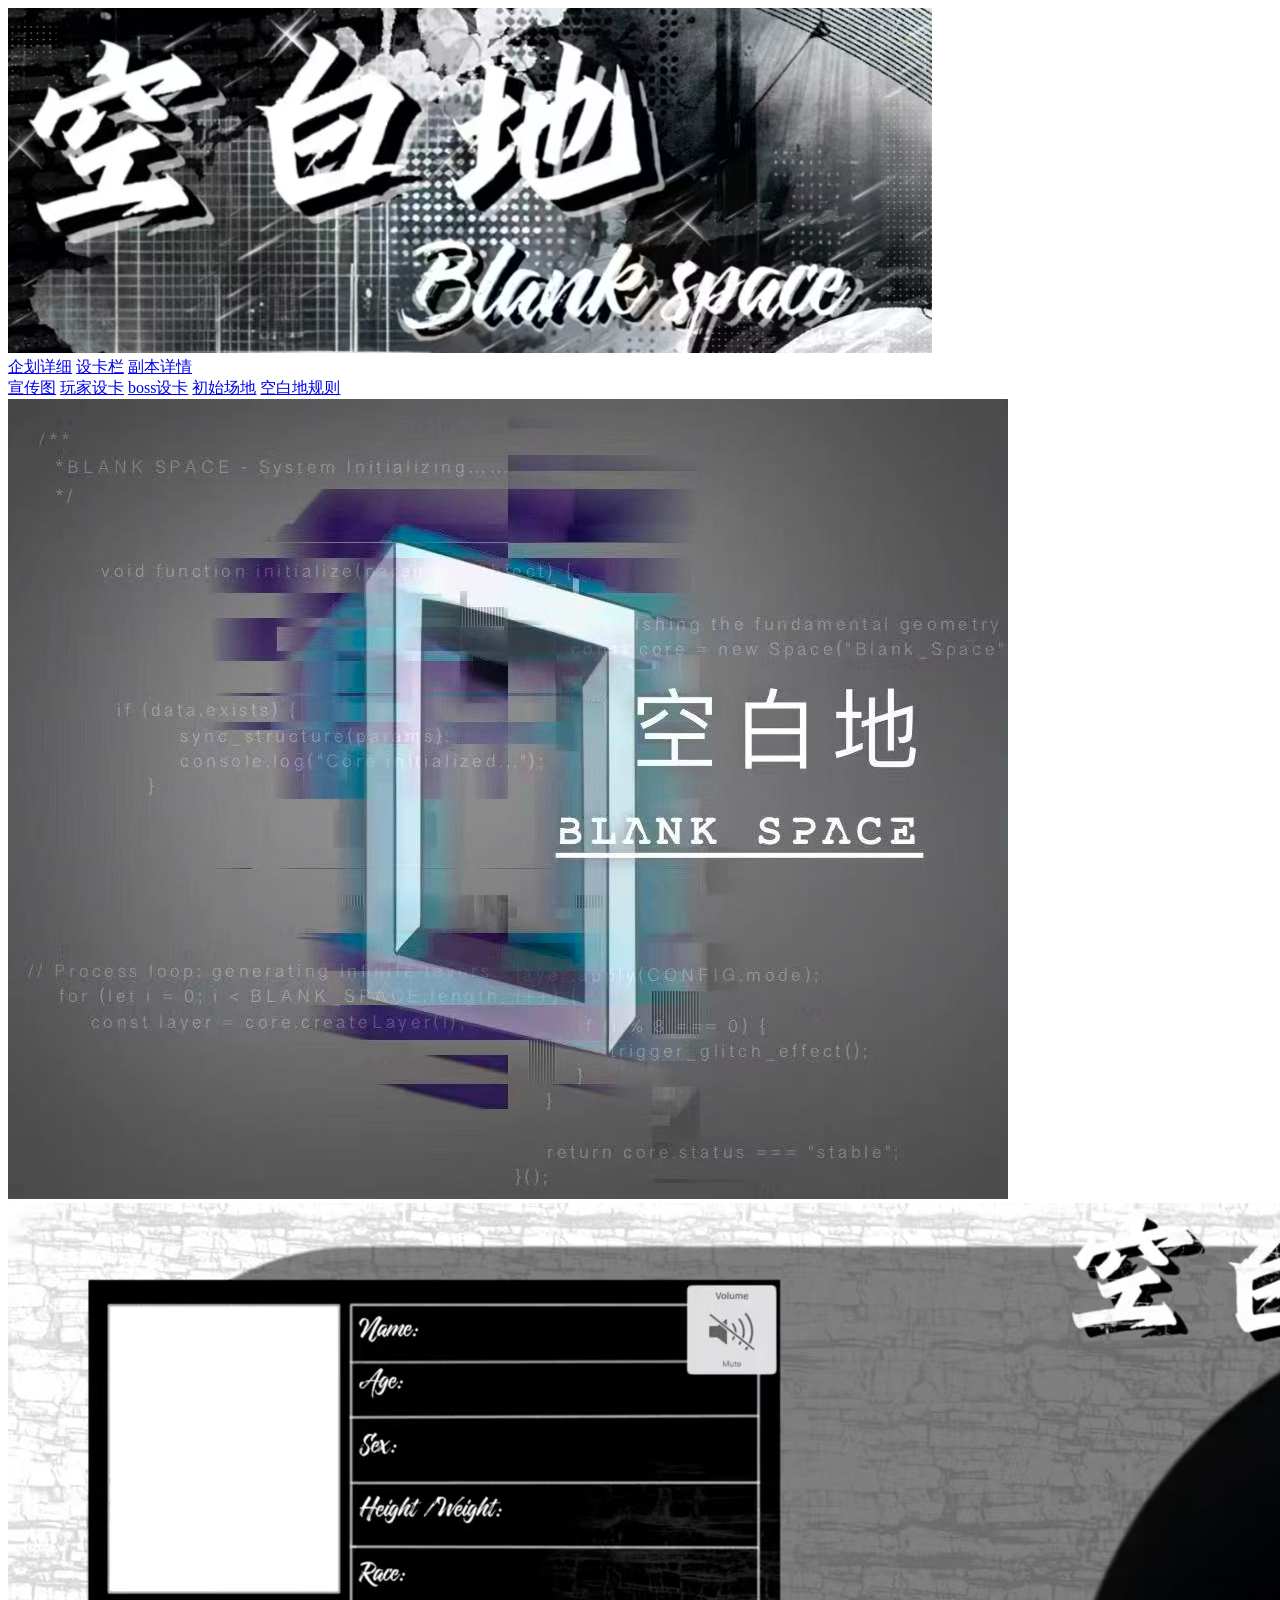
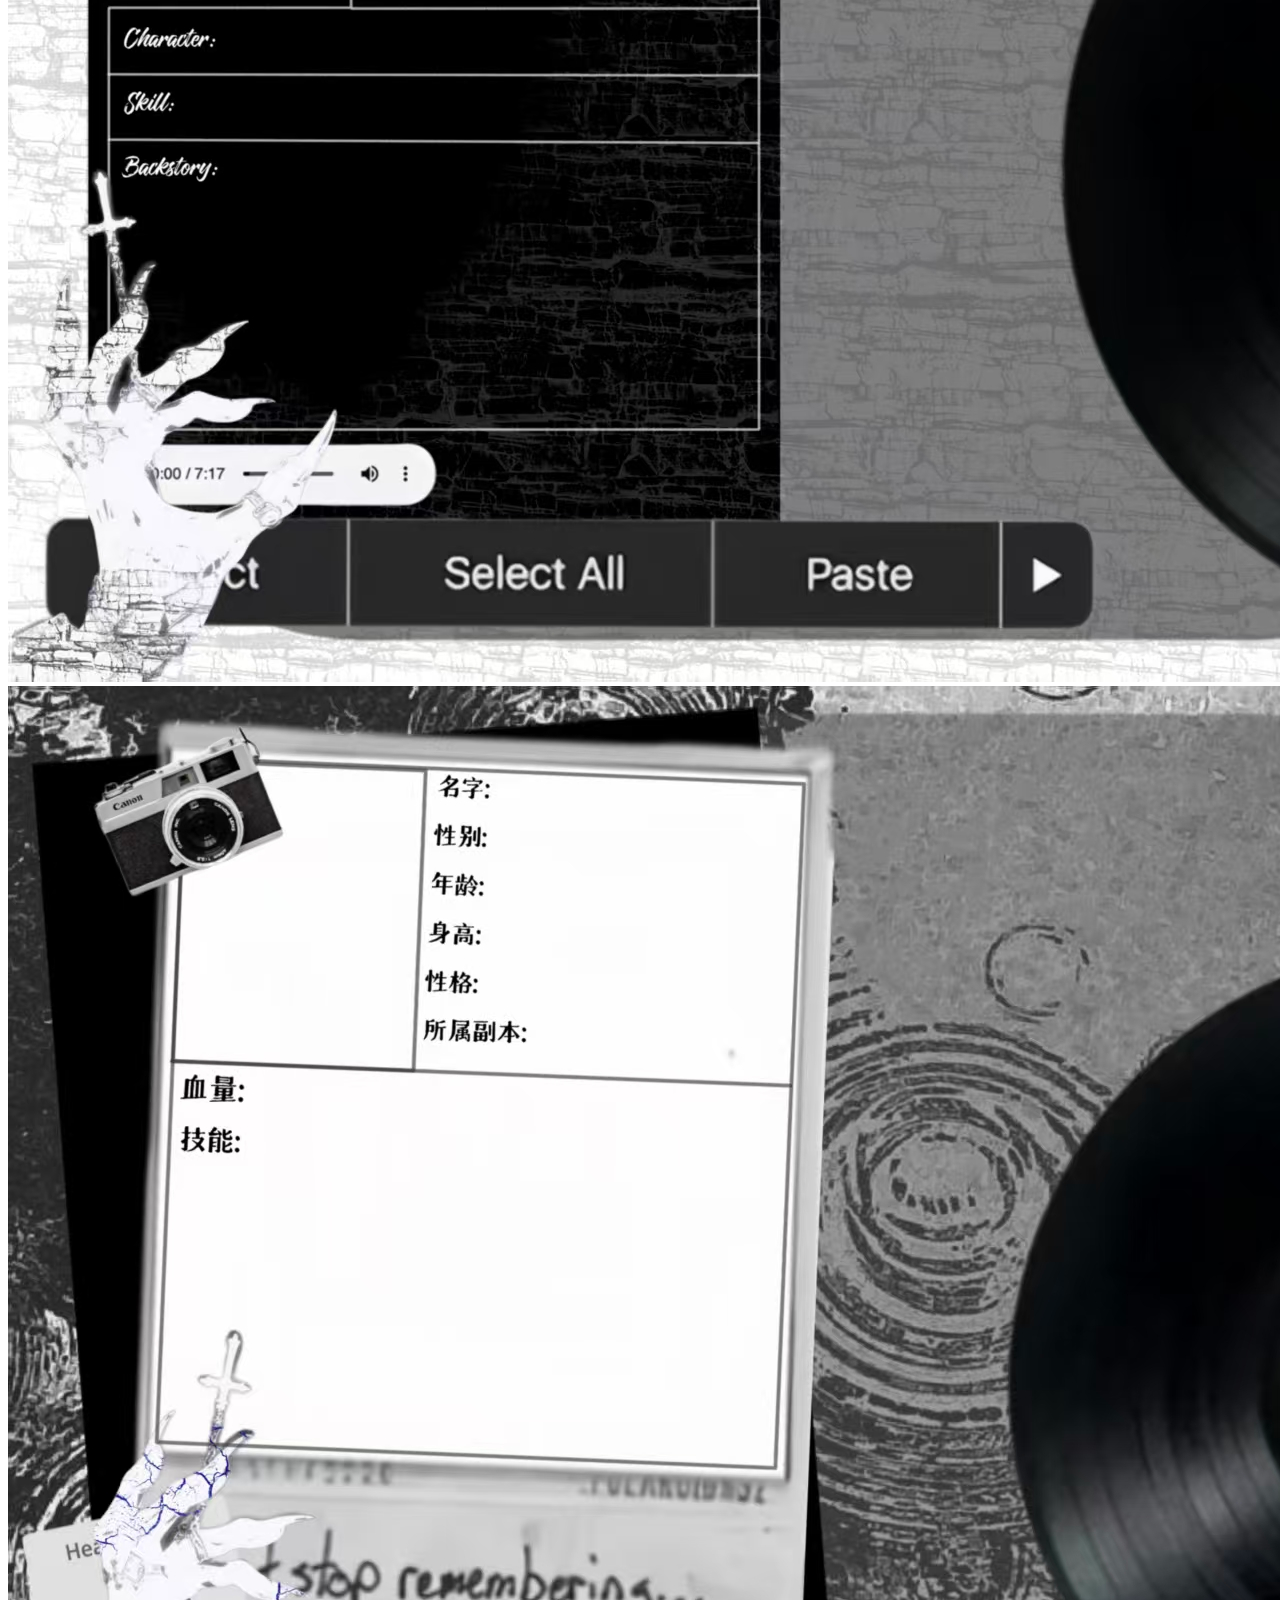
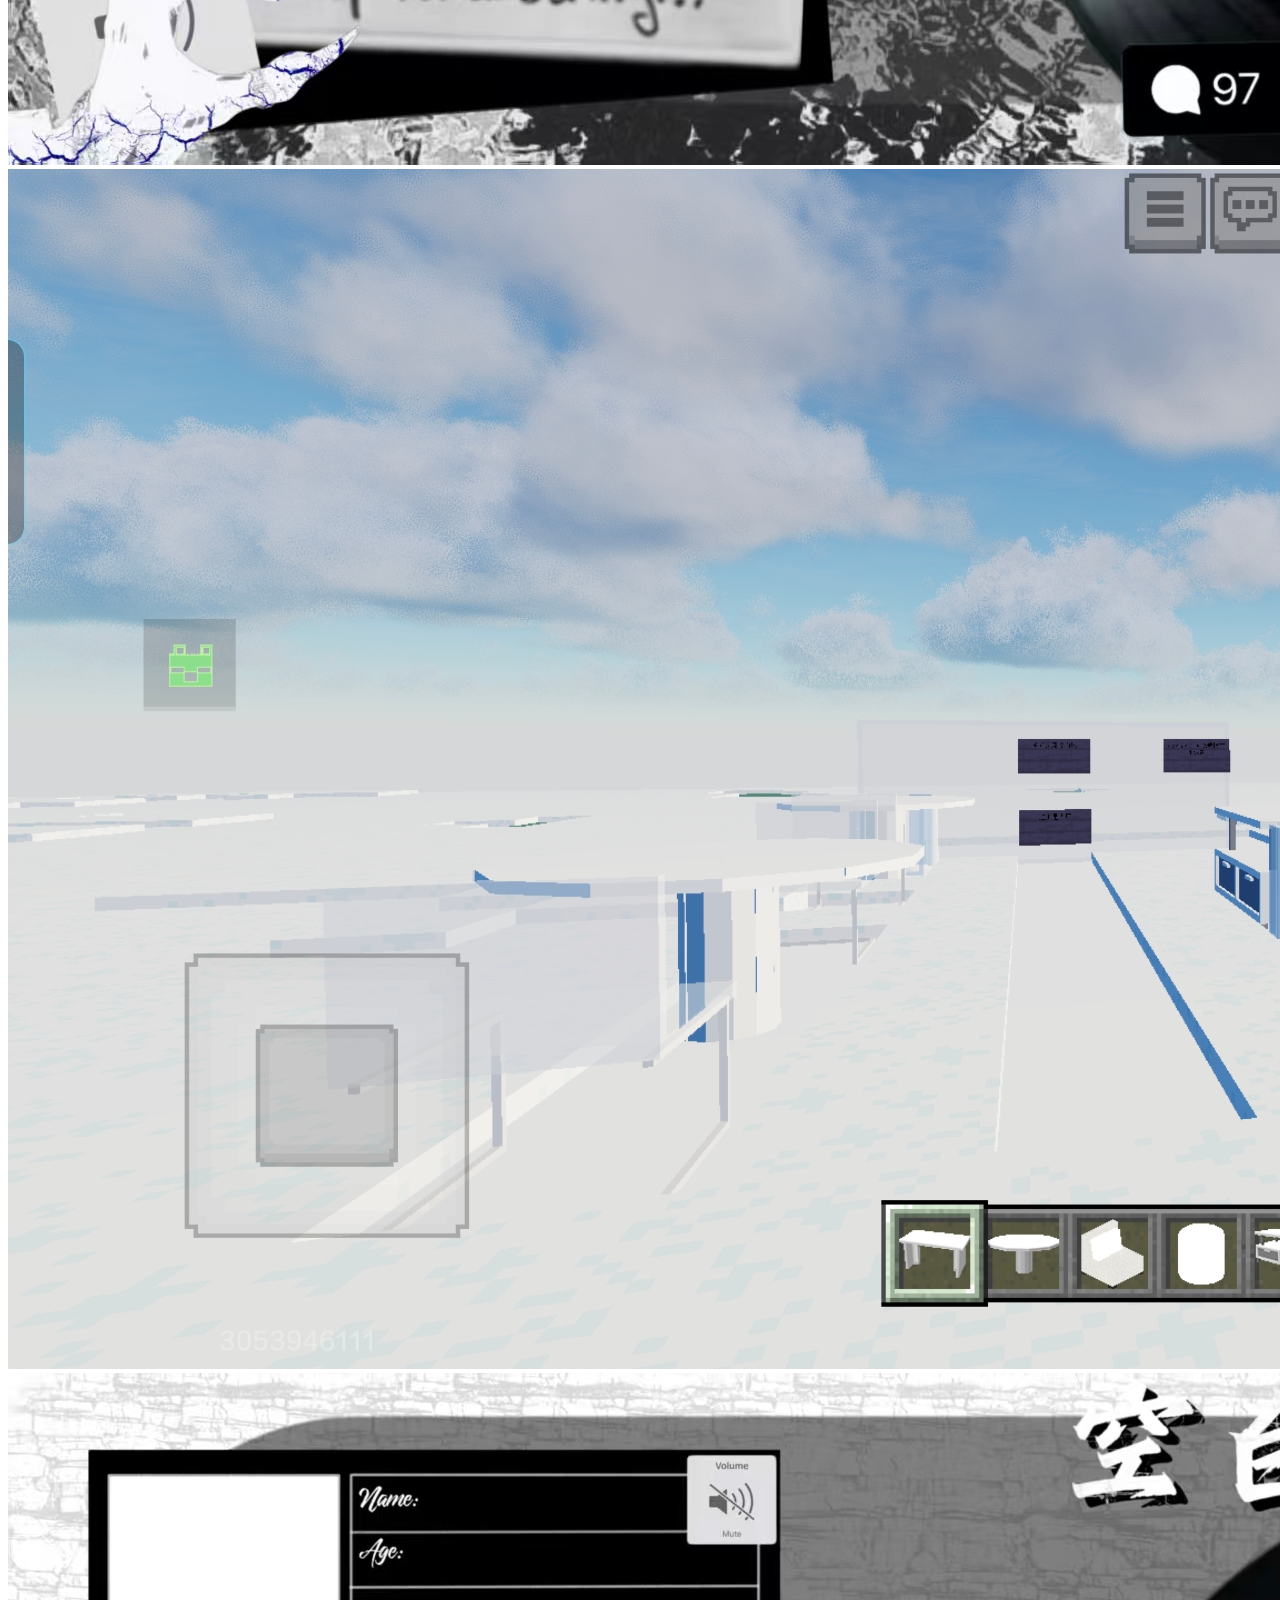
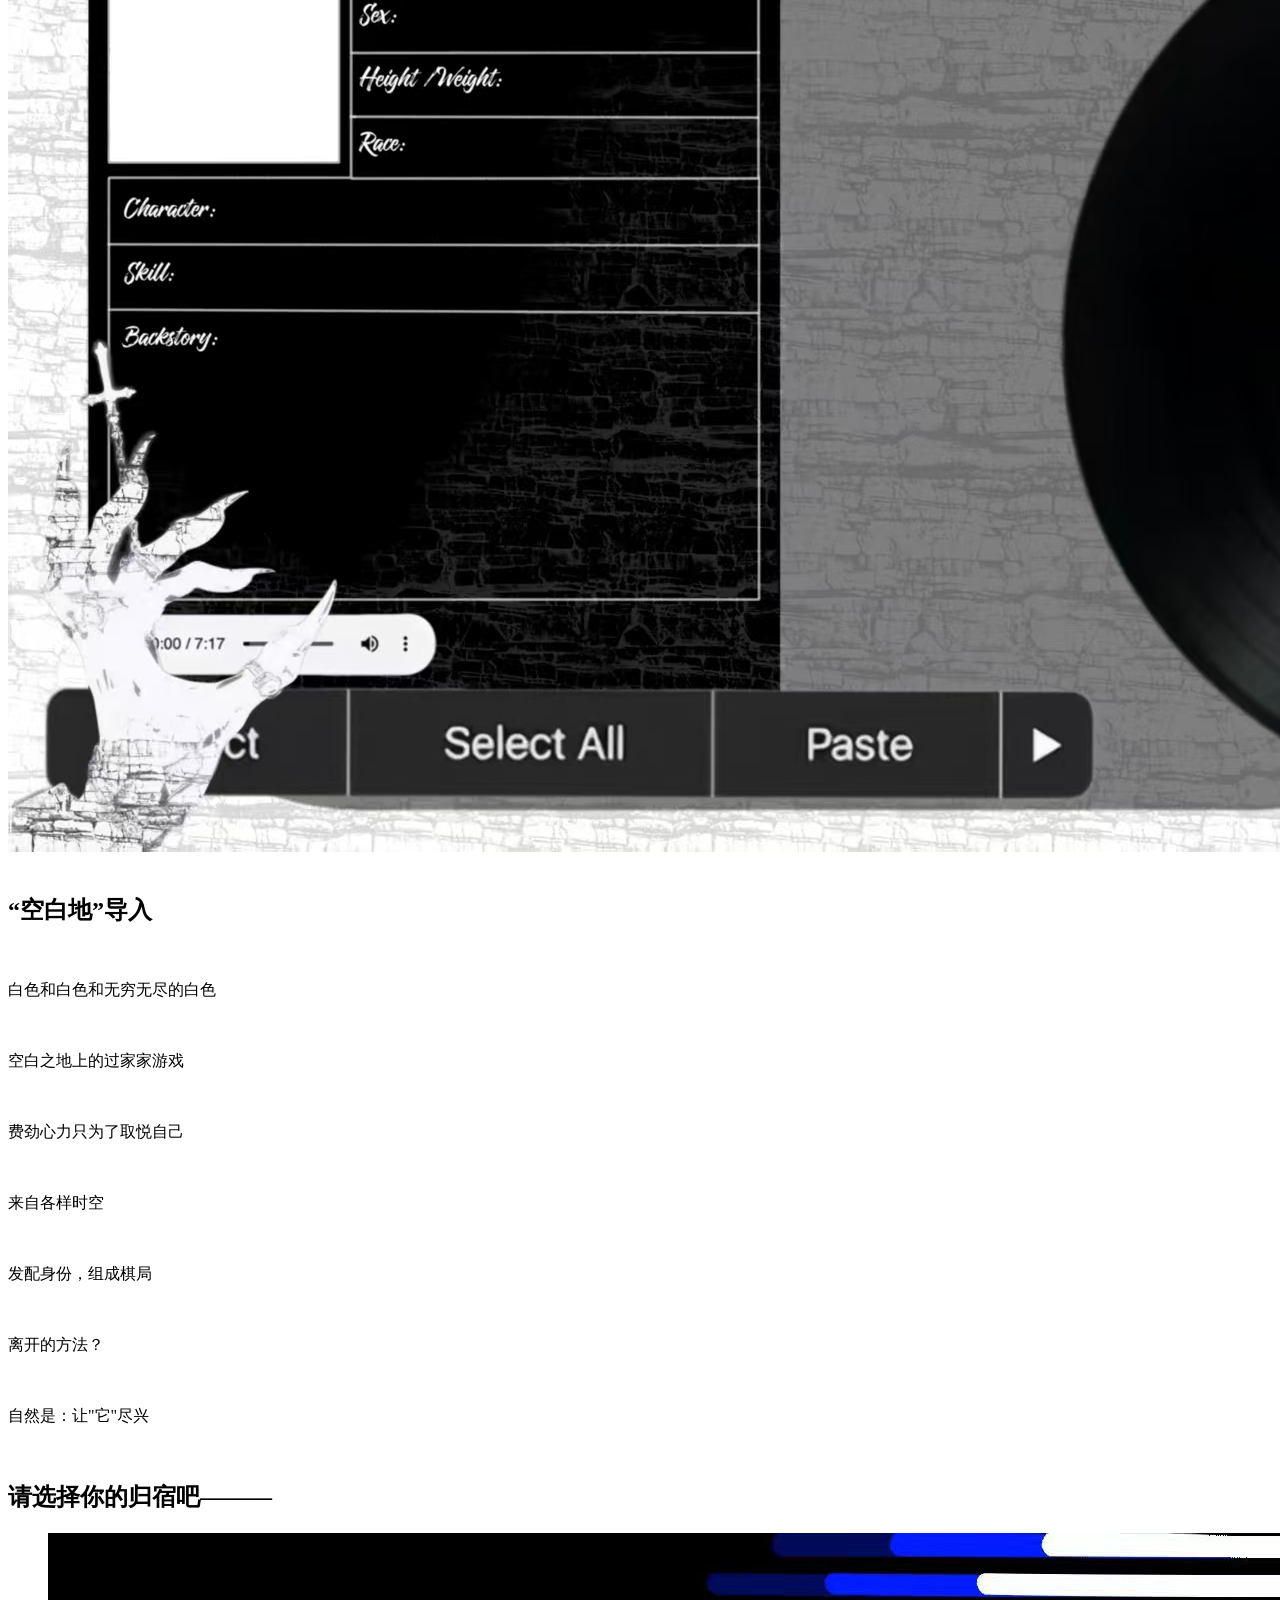
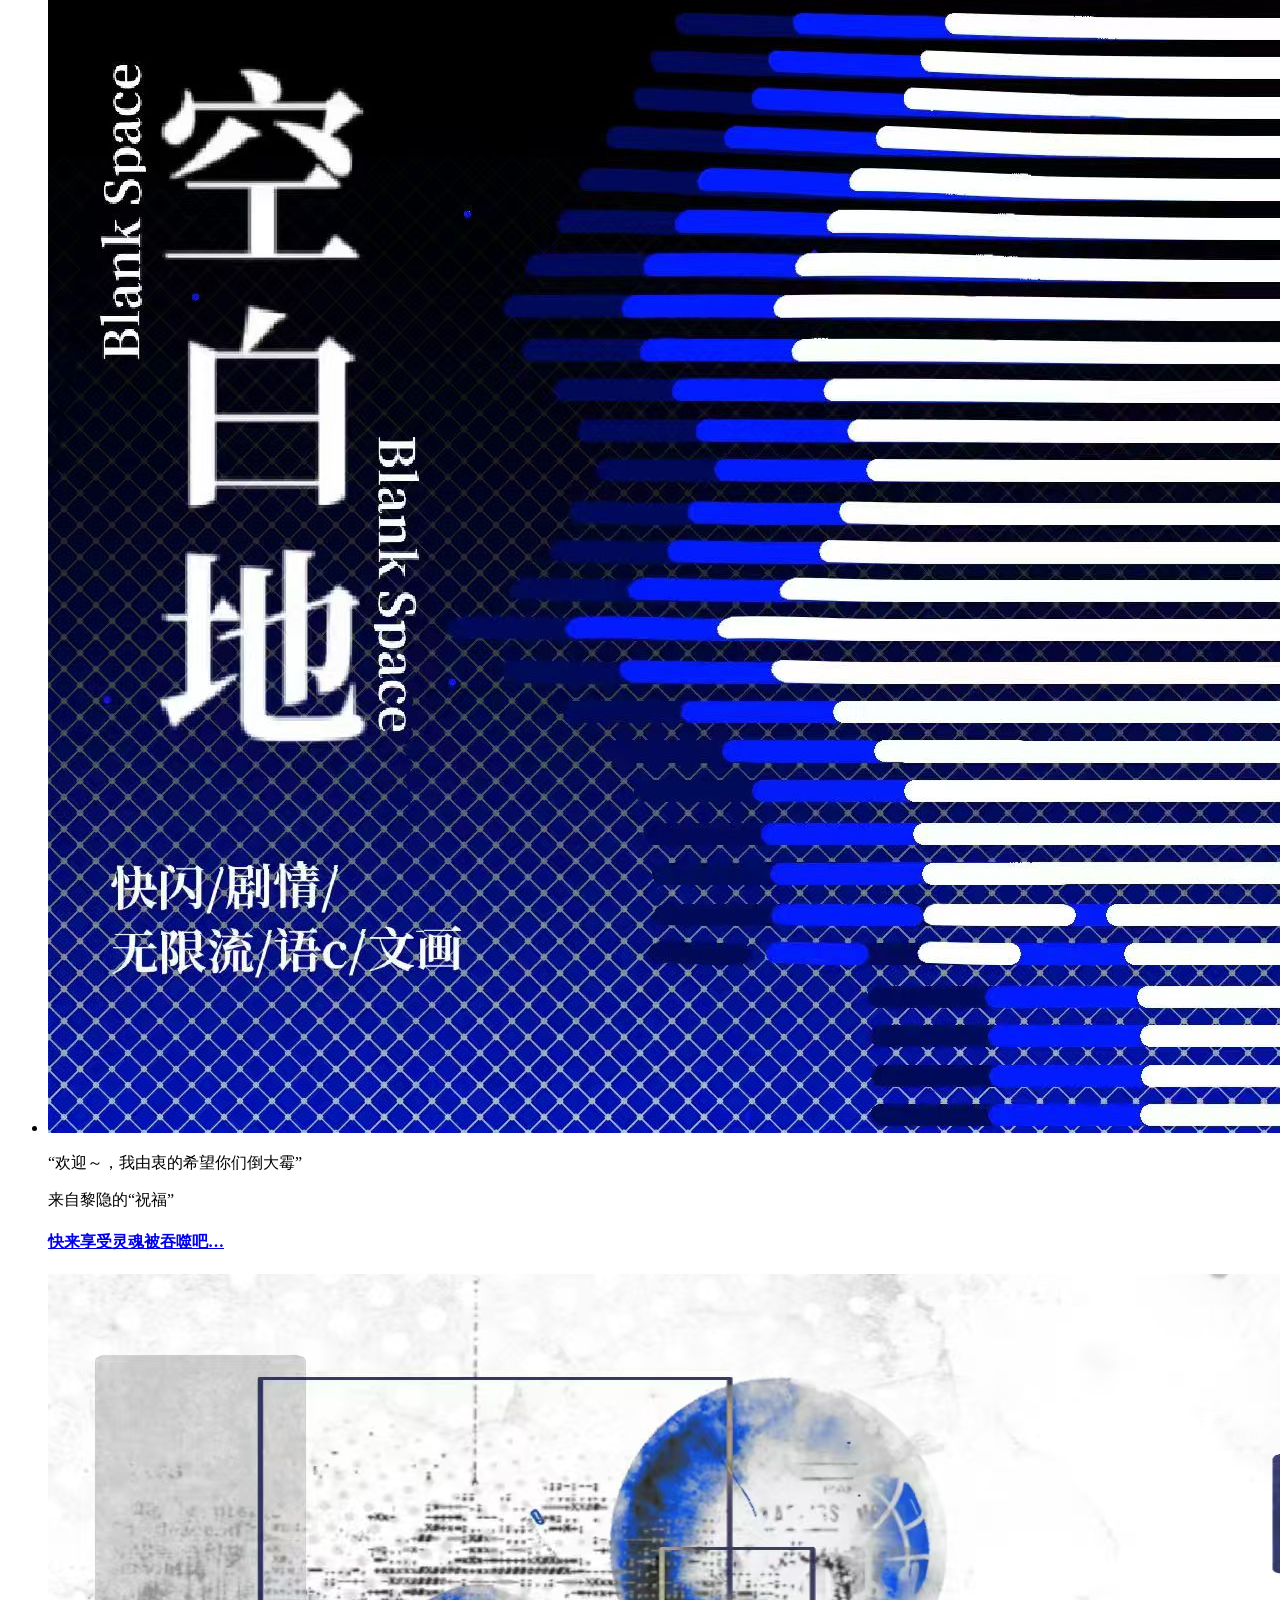
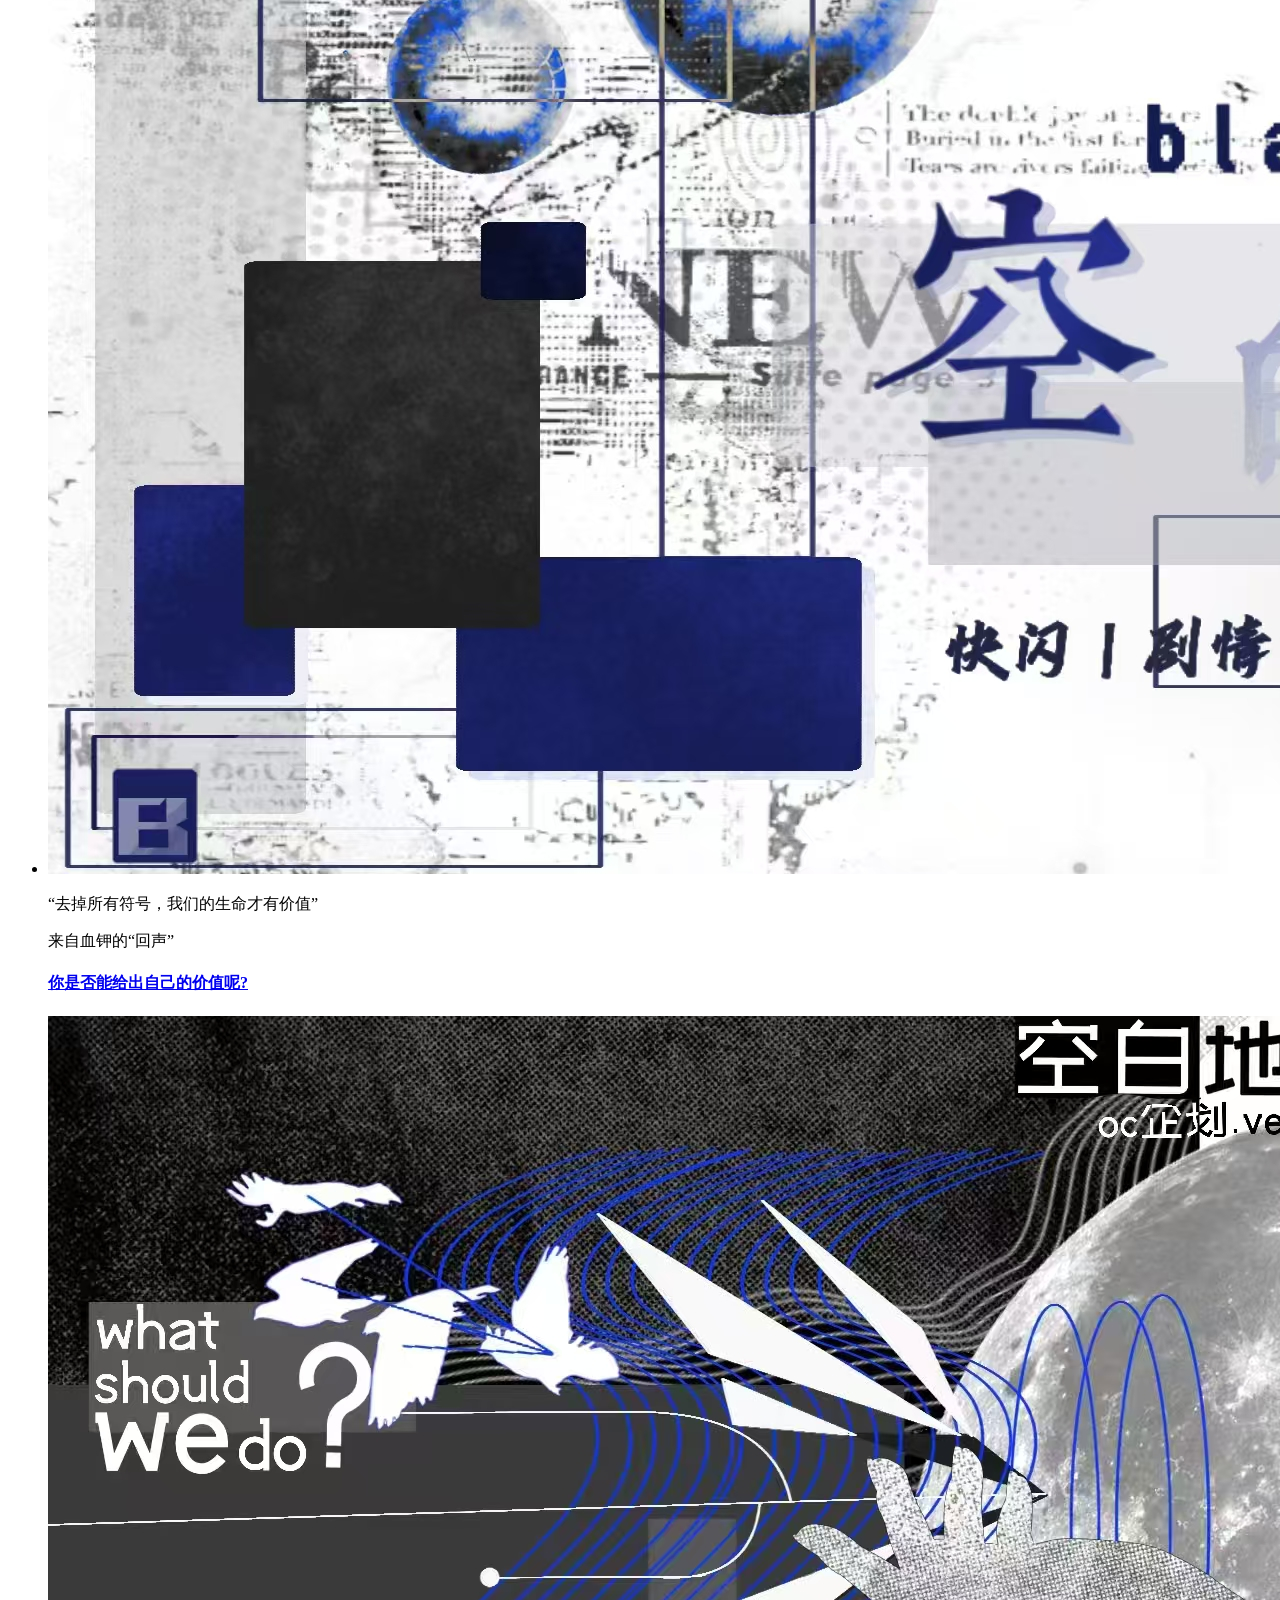
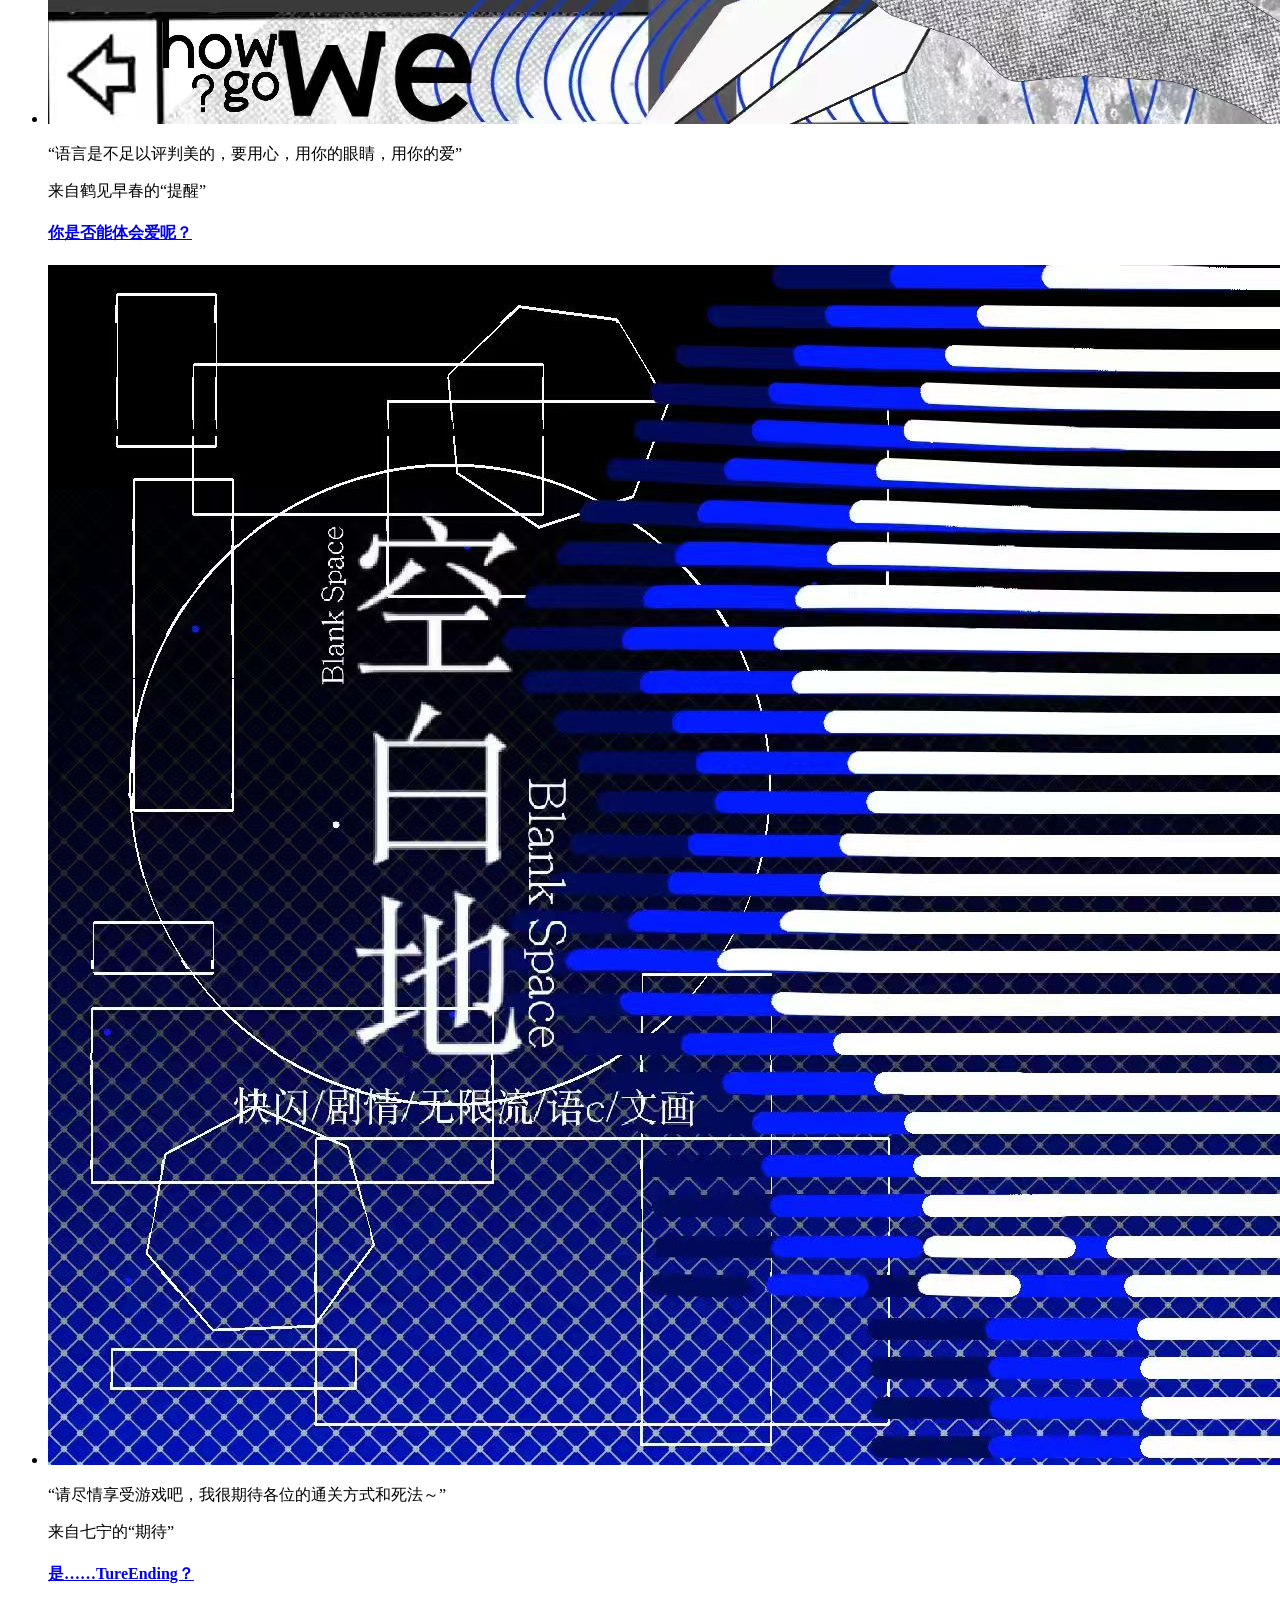
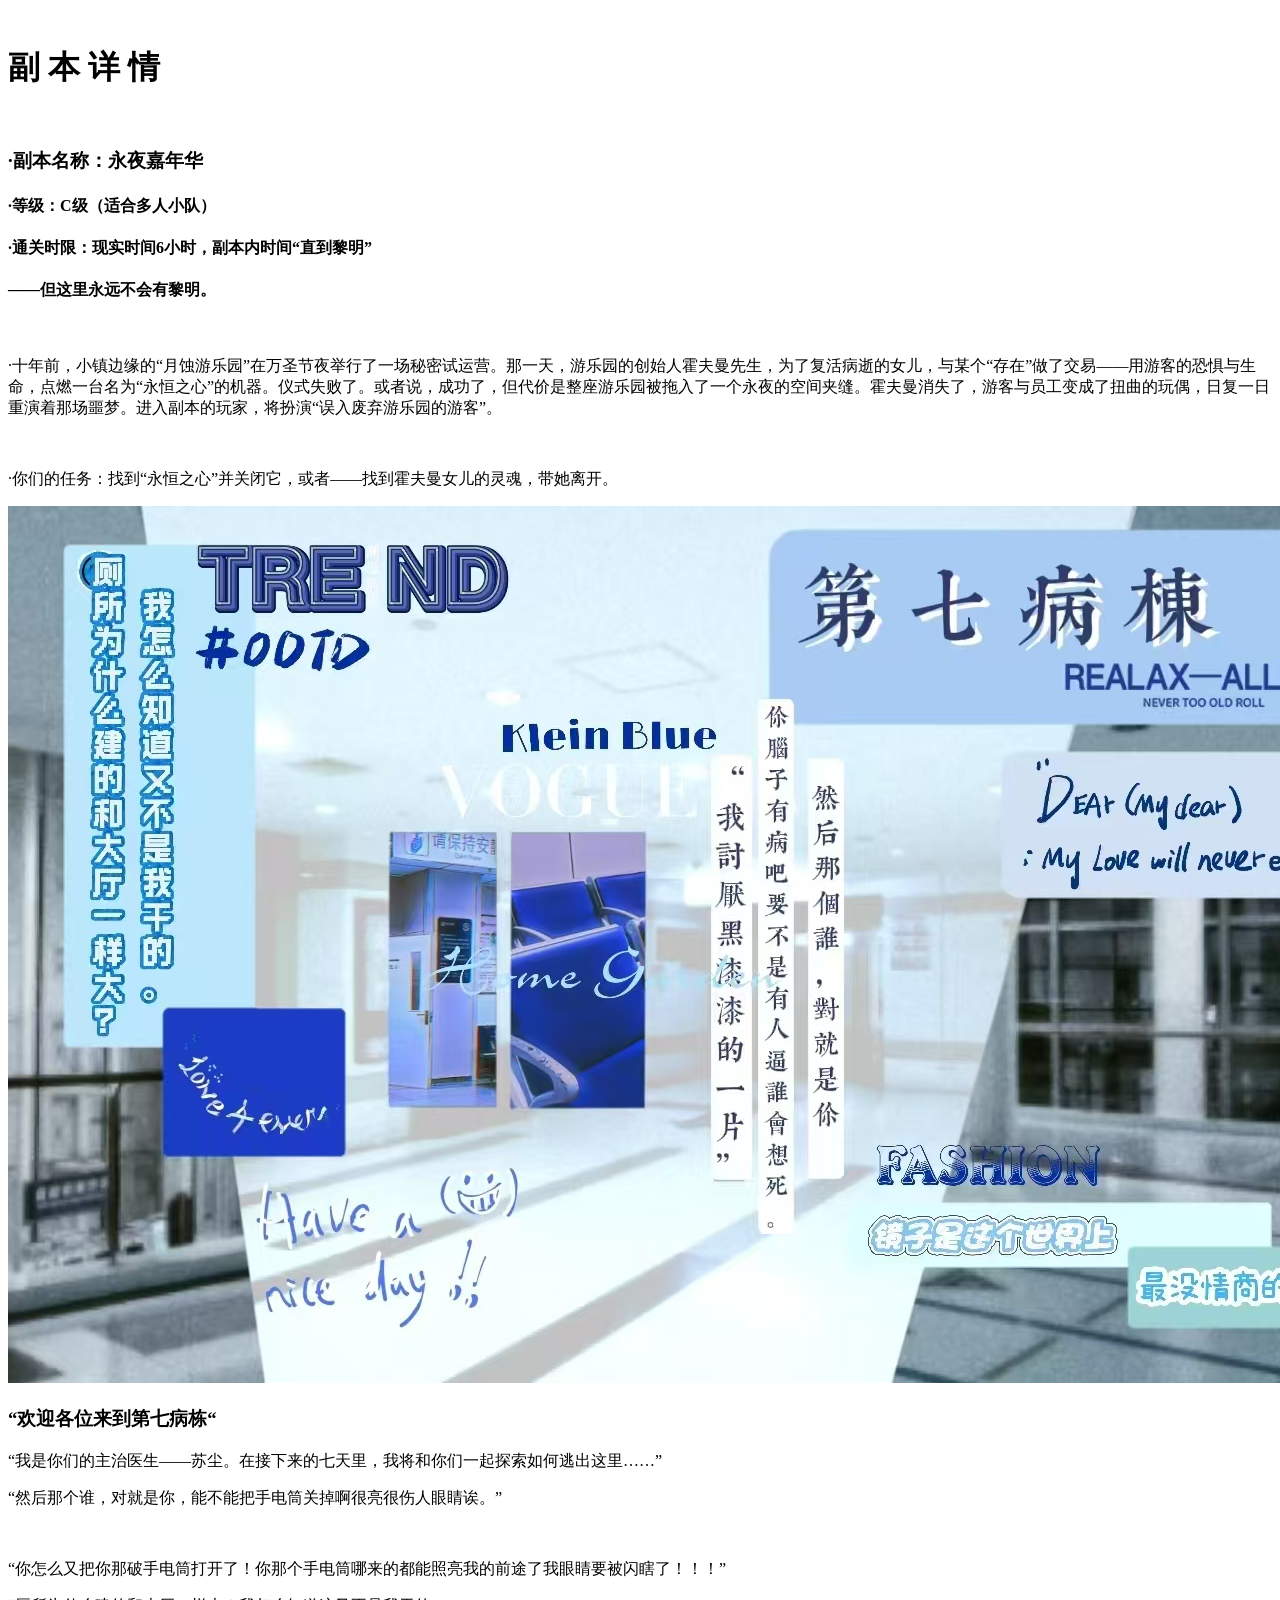
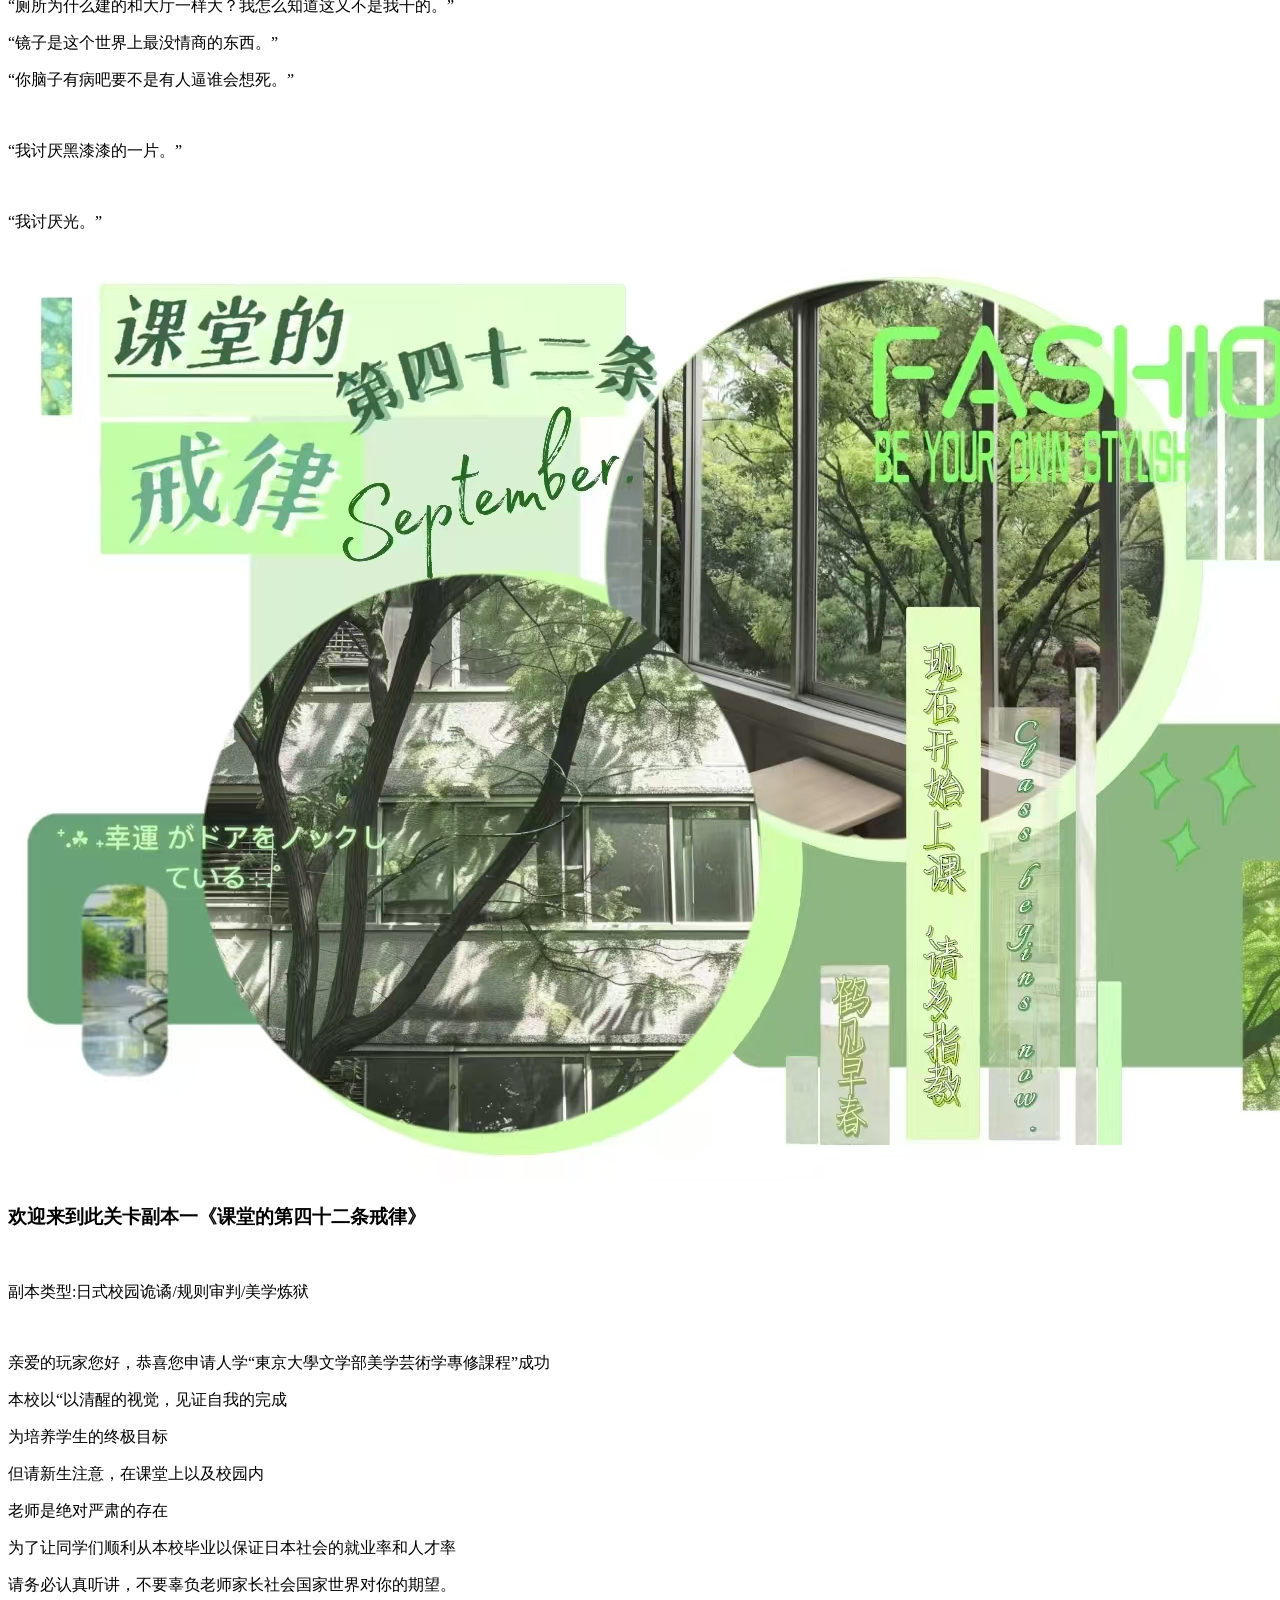
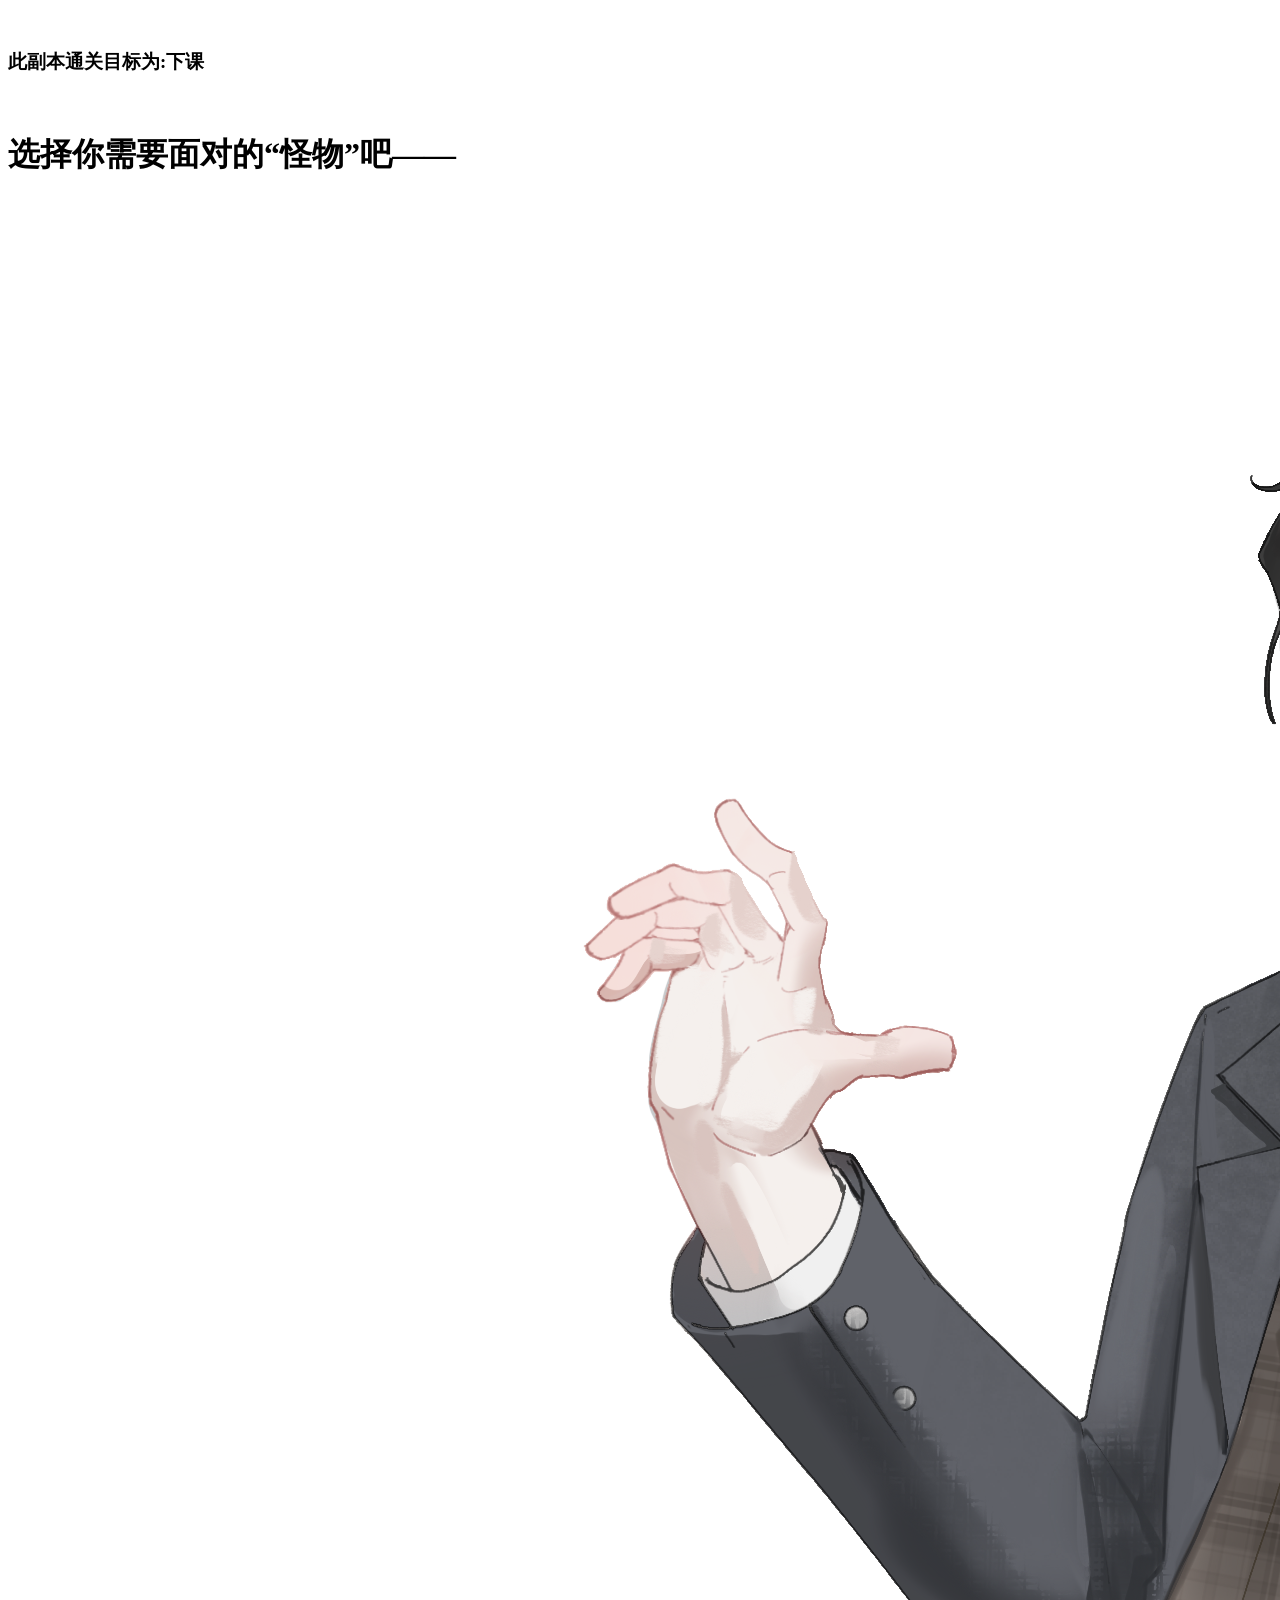
==== index.html @ 16f33e5e "Add files via upload" ====
<!DOCTYPE html>
<html lang="en">
<head>
    <meta charset="UTF-8">
    <meta name="viewport" content="width=device-width, initial-scale=1.0">
    <title>空白地</title>
    <link rel="stylesheet" href="./indext.css"> 
</head>
<body>
    <div class="navigation">
        <div class="logo">
            <img src="./images/空白地logo2.png" alt="无法显示">
        </div>
        <div class="nav">
            <a href="#qihua">企划详细</a>
            <a href="#">设卡栏</a>
            <a href="#fubenchoose">副本详情</a>
        </div>
         <!-- <div class="button">
            <input type="button" value="搜索">
        </div>
        <div class="search">
            <input type="text" placeholder="输入关键词">
        </div> -->
       
    </div>
    <div class="alter">
        <div class="tips">
            <div class="contents">
            <a href="#" class="link1">宣传图</a>
            <a href="#" class="link2">玩家设卡</a>
            <a href="#" class="link3">boss设卡</a>
            <a href="#" class="link4">初始场地</a>
            <a href="#" class="link5">空白地规则</a>
        </div>
        </div>
        <div class="pic">
            <img src="./images/空白地4.jpg" class="pic1">
            <img src="./images/空白地玩家设卡.jpg" class="pic2">
            <img src="./images/boss设卡.jpg" class="pic3">
            <img src="./images/初始场地.jpg" class="pic4">
            <img src="./images/空白地玩家设卡.jpg" class="pic5">
        </div>
    </div>
       <div class="intro">
        <div class="laguge" id="qihua">
            <br/>
            <h2>“空白地”导入</h2><br/>
            <p>白色和白色和无穷无尽的白色</p><br/>
            <p>空白之地上的过家家游戏</p><br/>
            <p>费劲心力只为了取悦自己</p><br/>
            <p>来自各样时空</p><br/>
            <p>发配身份，组成棋局</p><br/>
            <p>离开的方法？</p><br/>
            <p>自然是：让"它"尽兴</p><br/>
            <h2>请选择你的归宿吧———</h2>
        </div>
    </div>

     <ul class="detail">
        <li><img src="./images/空白地1.jpg">
        <div>
            <p class="review">“欢迎～，我由衷的希望你们倒大霉”</p>
            <div class="resource">来自黎隐的“祝福”</div>
            <div class="warn">
            <h4><a href="#" class="click">快来享受灵魂被吞噬吧…</a> </h4>
        </div>
        </div></li>
        <li><img src="./images/空白地2.jpg"><div>
            <p class="review">“去掉所有符号，我们的生命才有价值”</p>
             <div class="resource">来自血钾的“回声”</div>
             <div class="warn">
            <h4><a href="#" class="click">你是否能给出自己的价值呢?</a> </h4>
        </div>
        </div></li>
        <li><img src="./images/空白地5.jpg"><div>
            <p class="review">“语言是不足以评判美的，要用心，用你的眼睛，用你的爱”</p>
             <div class="resource">来自鹤见早春的“提醒”</div>
             <div class="warn">
            <h4><a href="#" class="click">你是否能体会爱呢？</a> </h4>
        </div>
        </div></li>
        <li class="four"><img src="./images/空白地3.jpg">
        <div>
            <p class="review">“请尽情享受游戏吧，我很期待各位的通关方式和死法～”</p>         <div class="resource">来自七宁的“期待”</div>
        <div class="warn">
            <h4><a href="#" class="click">是……TureEnding？</a></h4>
        </div>
        </div></li>
    </ul>
    <div class="choose" id="fubenchoose">
        <br/>
        <h1>副 本 详 情</h1>
        <div class="choose1">
            <div class="fuben1">
            <a href="./fuben/永夜嘉年华.html"><img src="/空白地练习/images/永夜嘉年华.png" alt="" title="点击进入"></a>
        </div>
         <div class="intro1">
            <h3>·副本名称：永夜嘉年华</h3>
            <h4>·等级：C级（适合多人小队）</h4>
            <h4>·通关时限：现实时间6小时，副本内时间“直到黎明”</h4>
            <h4>——但这里永远不会有黎明。</h4><br/>
            <p>·十年前，小镇边缘的“月蚀游乐园”在万圣节夜举行了一场秘密试运营。那一天，游乐园的创始人霍夫曼先生，为了复活病逝的女儿，与某个“存在”做了交易——用游客的恐惧与生命，点燃一台名为“永恒之心”的机器。仪式失败了。或者说，成功了，但代价是整座游乐园被拖入了一个永夜的空间夹缝。霍夫曼消失了，游客与员工变成了扭曲的玩偶，日复一日重演着那场噩梦。进入副本的玩家，将扮演“误入废弃游乐园的游客”。
</p><br/>
<p>·你们的任务：找到“永恒之心”并关闭它，或者——找到霍夫曼女儿的灵魂，带她离开。</p>
            </div></div>
        <div class="choose2">
            <div class="fuben2">
                <a ><img src="./images/第七病栋.jpg" title="点击进入"></a>
            </div>
            <div class="intro2">
                <h3>“欢迎各位来到第七病栋“</h3>
                <p>“我是你们的主治医生——苏尘。在接下来的七天里，我将和你们一起探索如何逃出这里……”</p>
                <p>“然后那个谁，对就是你，能不能把手电筒关掉啊很亮很伤人眼睛诶。”</p><br/>
                <p>“你怎么又把你那破手电筒打开了！你那个手电筒哪来的都能照亮我的前途了我眼睛要被闪瞎了！！！”</p>
                <p>“厕所为什么建的和大厅一样大？我怎么知道这又不是我干的。”</p>
                <p>“镜子是这个世界上最没情商的东西。”</p>
                <p>“你脑子有病吧要不是有人逼谁会想死。”</p><br/>
                <p>“我讨厌黑漆漆的一片。”</p><br/>
                <p>“我讨厌光。”</p>
            </div>
        <div class="choose3">
            <div class="fuben3">
                <a href="#"><img src="./images/鹤见早春.jpg" title="点击进入"></a>
            </div>
            <div class="intro3">
                <h3>欢迎来到此关卡副本一《课堂的第四十二条戒律》</h3><br/>
                <p>副本类型:日式校园诡谲/规则审判/美学炼狱</p><br/>
                <p>亲爱的玩家您好，恭喜您申请人学“東京大學文学部美学芸術学專修課程”成功</p>
                <p>本校以“以清醒的视觉，见证自我的完成</p>
                <p>为培养学生的终极目标</p>
                <p>但请新生注意，在课堂上以及校园内</p>
                <p>老师是绝对严肃的存在</p>
                <p>为了让同学们顺利从本校毕业以保证日本社会的就业率和人才率</p>
                <p>请务必认真听讲，不要辜负老师家长社会国家世界对你的期望。</p><br/>
                <h3>此副本通关目标为:下课</h3>
            </div>
        </div>
        </div>
        
    </div>
    <div class="charac">
        <br/>
        <h1>选择你需要面对的“怪物”吧——</h1>
        <div class="boss">
            <div class="mask"></div>
            <img src="./images/boss1.png">
        </div>           
        </div>
    </div>
</body> 
</html>
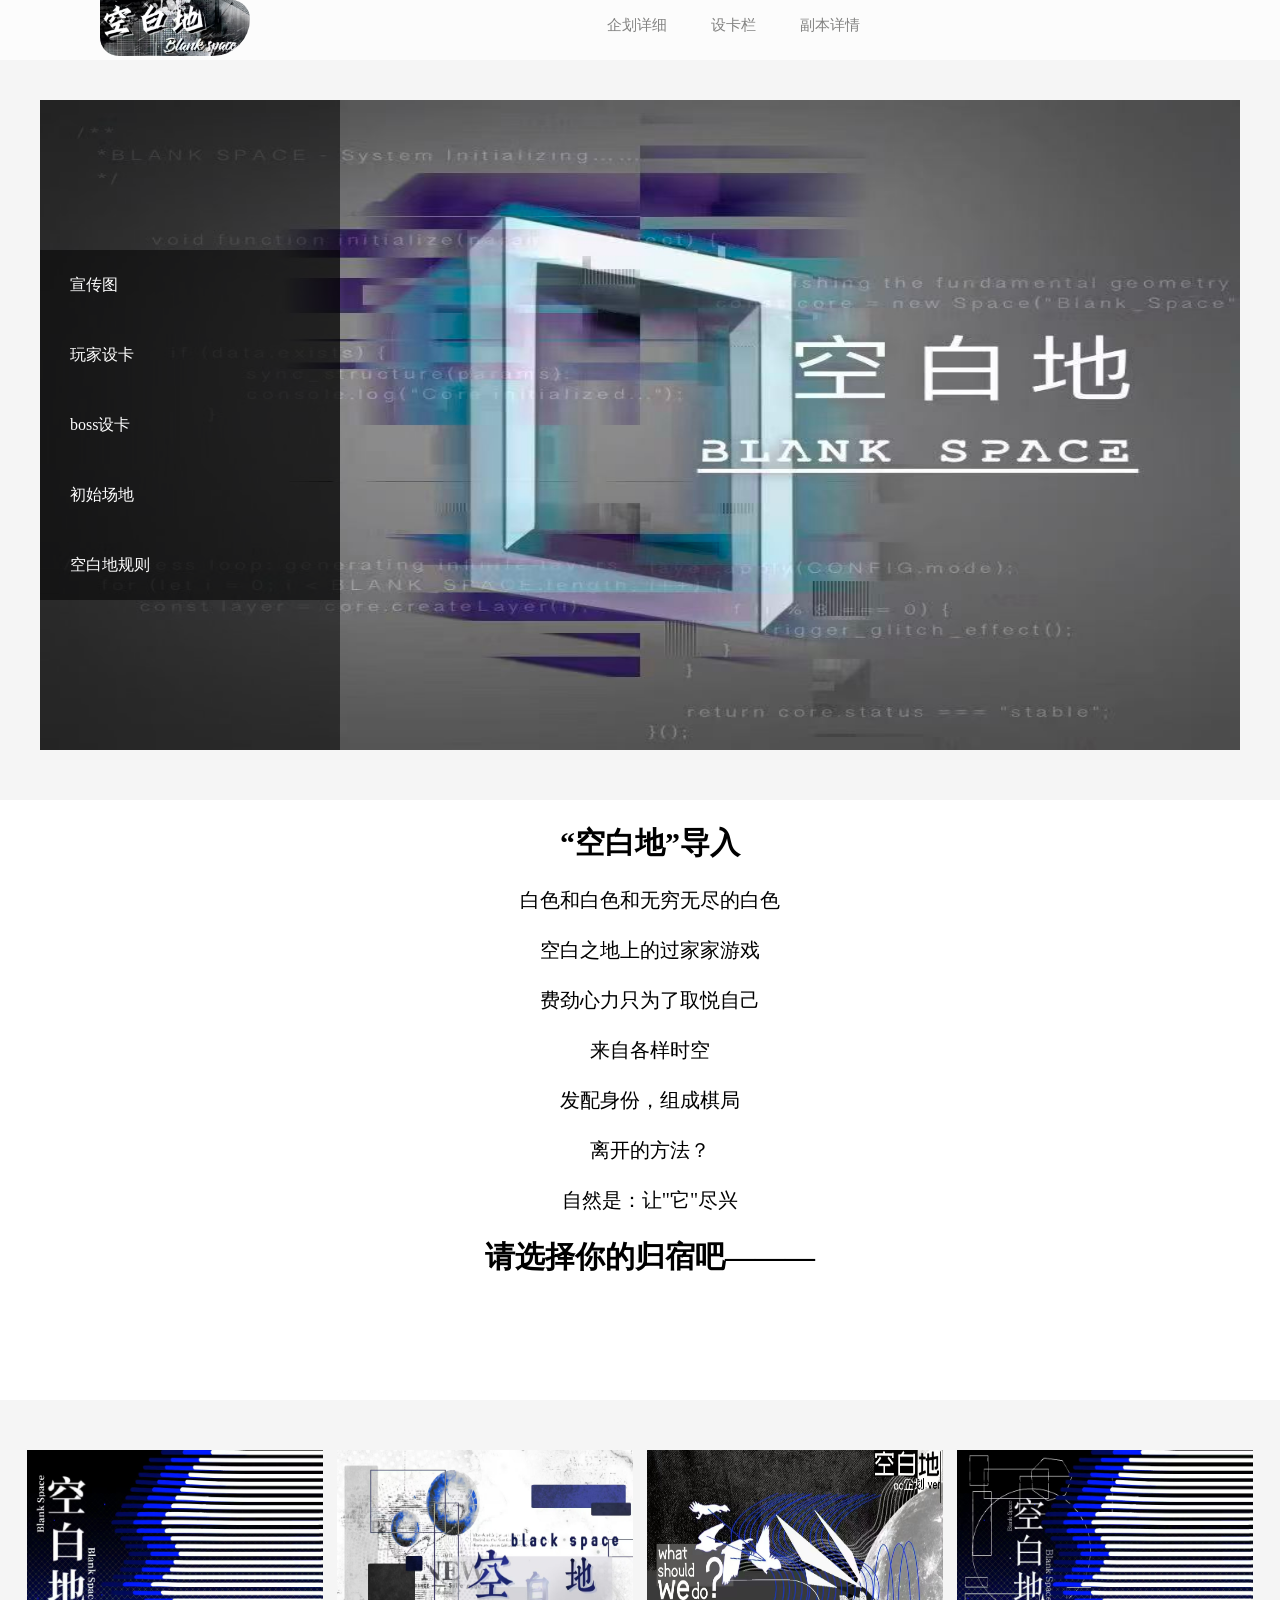
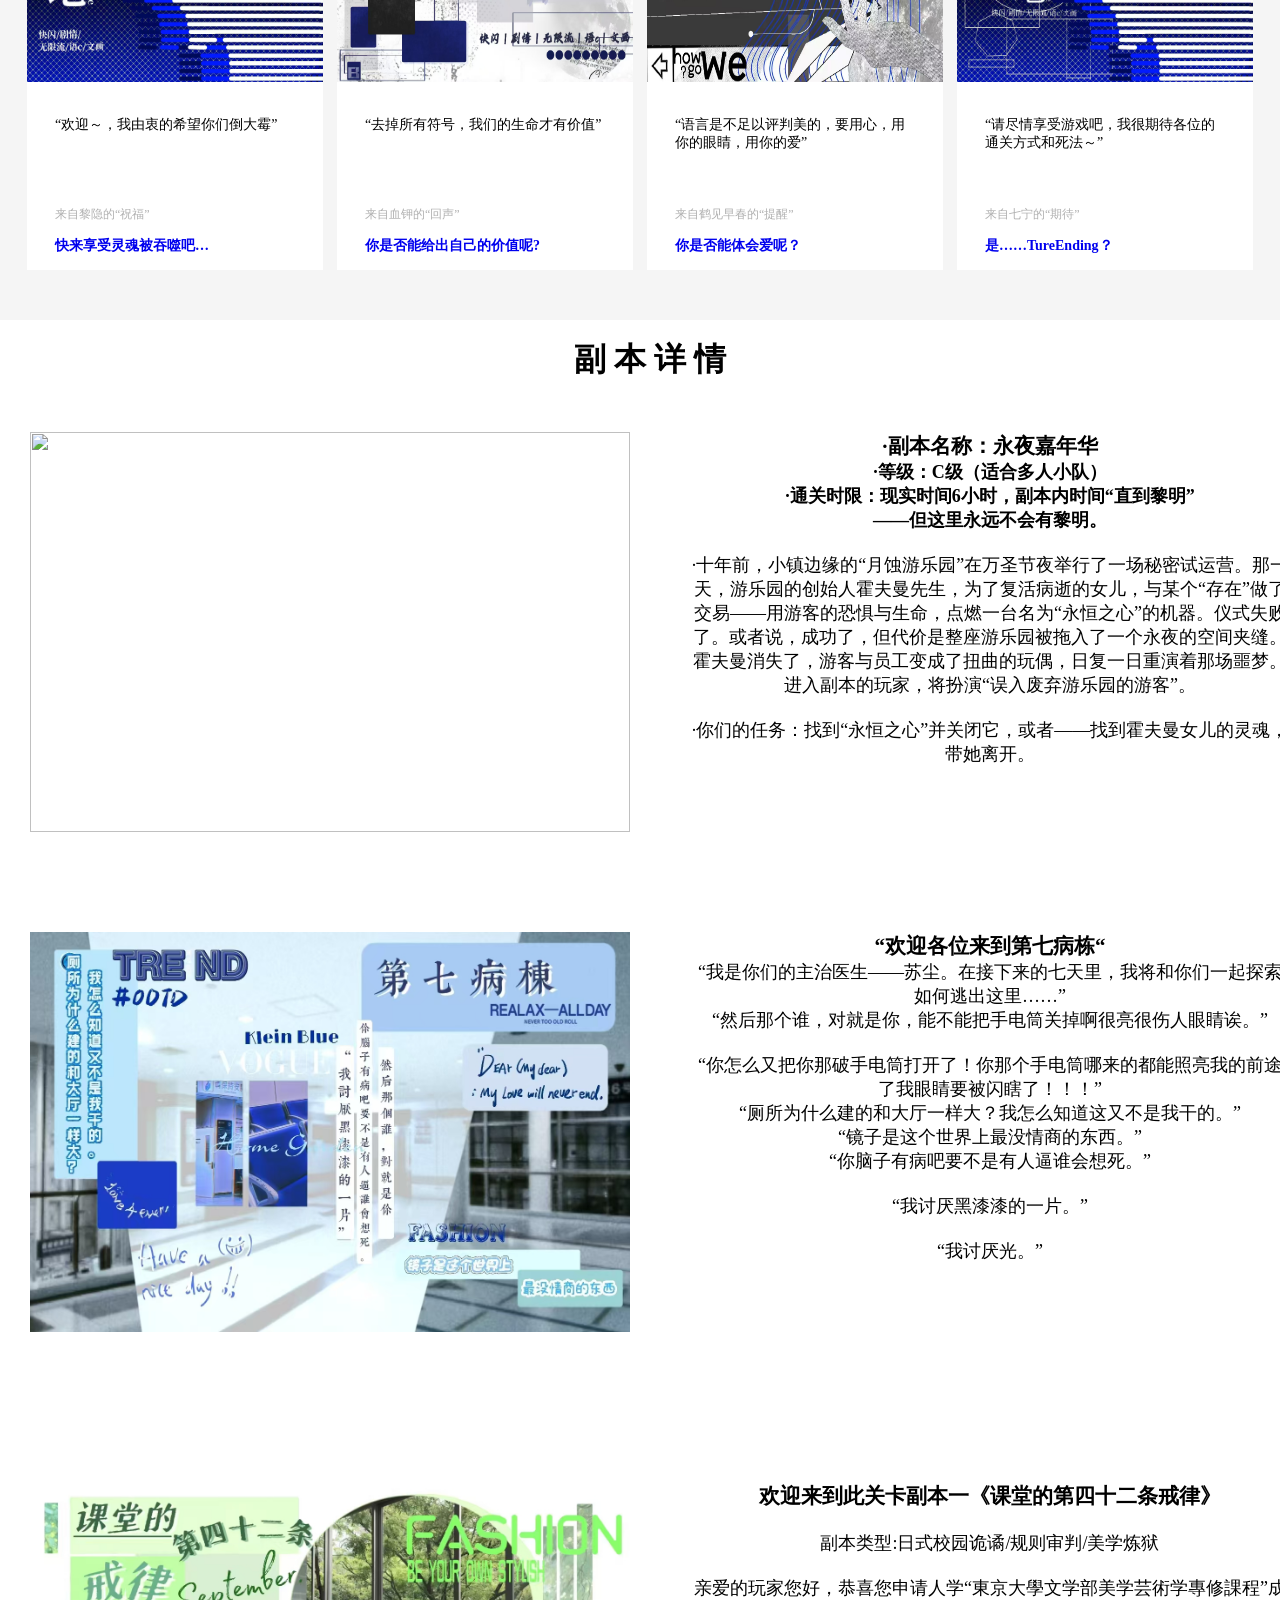
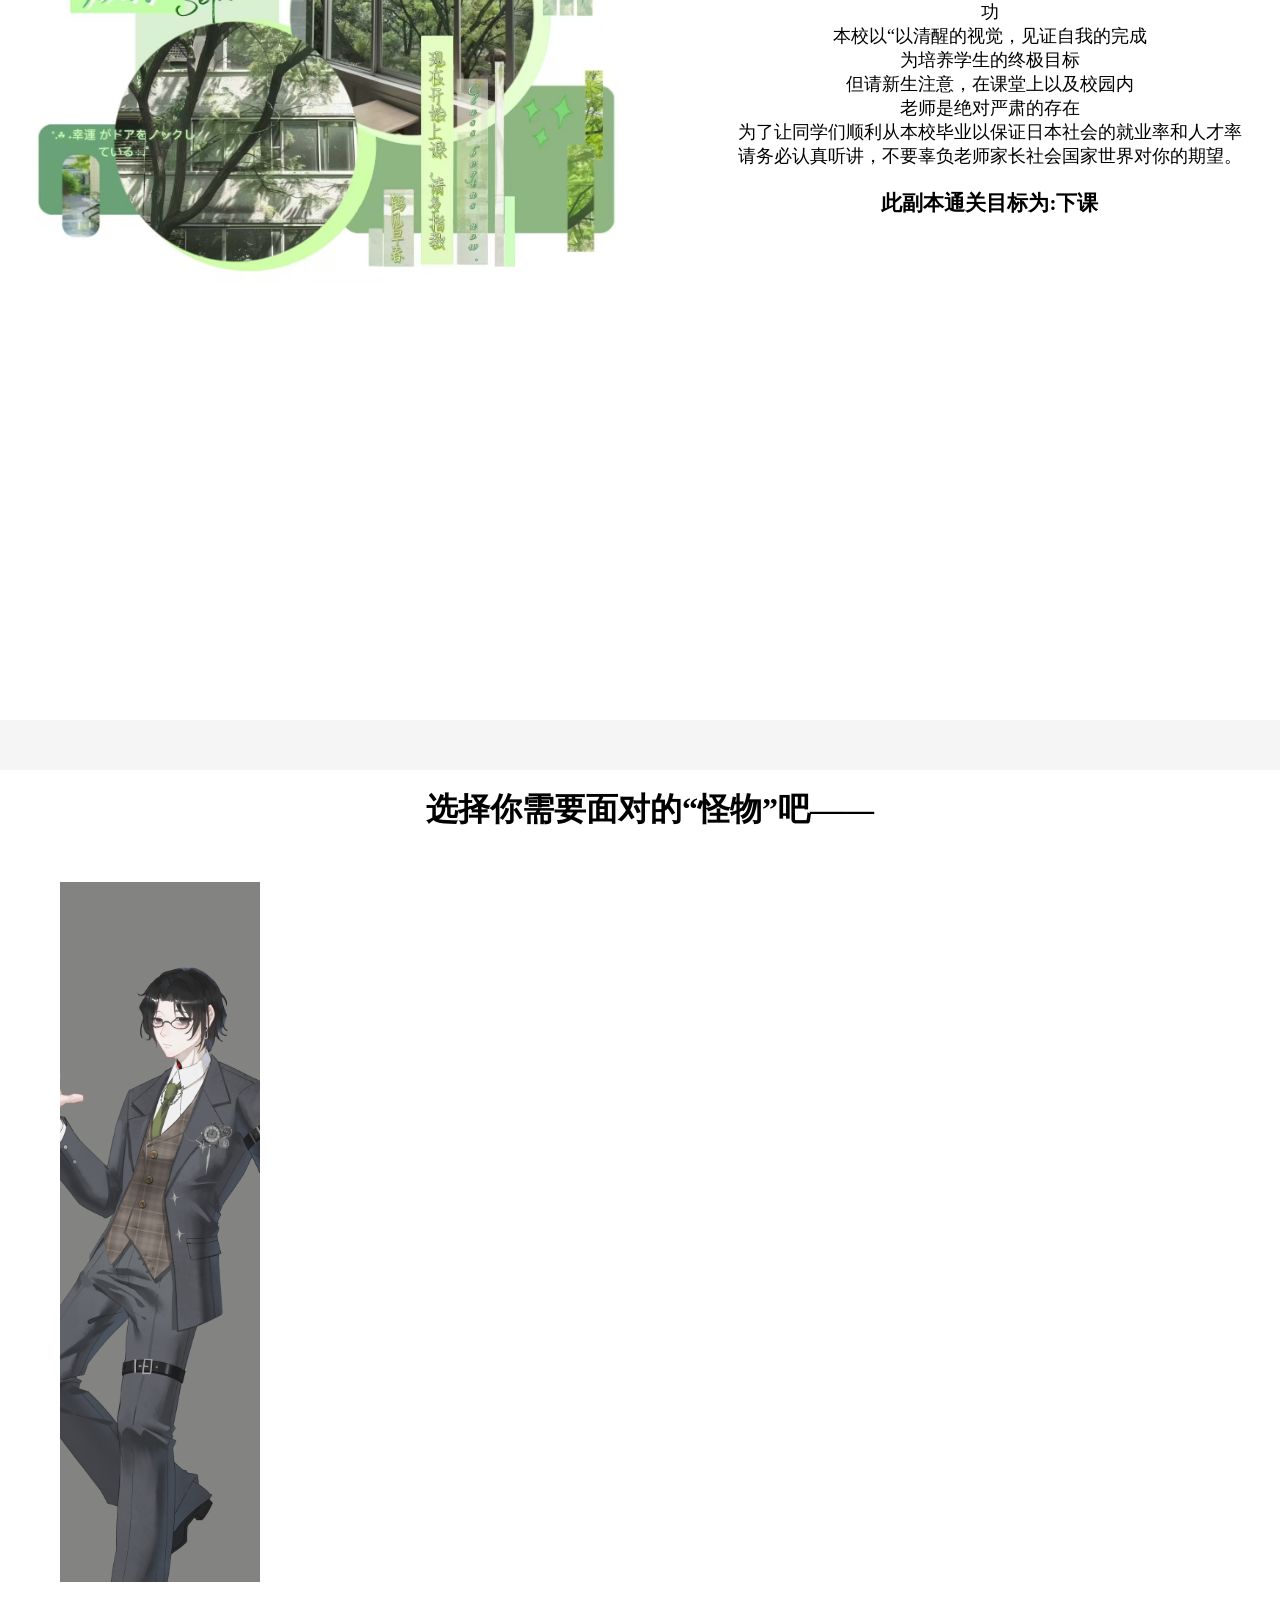
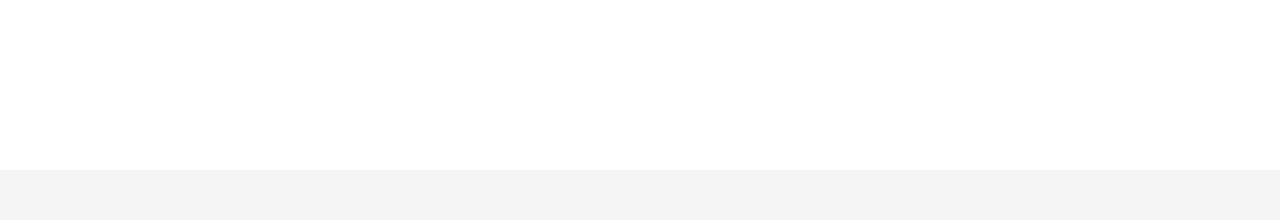
==== commit 95148b83: "Update index.html" ====
--- a/index.html
+++ b/index.html
@@ -4,7 +4,7 @@
     <meta charset="UTF-8">
     <meta name="viewport" content="width=device-width, initial-scale=1.0">
     <title>空白地</title>
-    <link rel="stylesheet" href="./indext.css"> 
+    <link rel="stylesheet" href="index.css"> 
 </head>
 <body>
     <div class="navigation">
@@ -149,4 +149,4 @@
         </div>
     </div>
 </body> 
-</html>+</html>
--- a/index.css
+++ b/index.css
@@ -0,0 +1,313 @@
+        *{
+            padding: 0;
+            margin: 0;
+        }
+        body{
+            background-color: #f5f5f5;
+        }
+        .navigation{
+            position:fixed;
+            z-index: 4;
+            top: 0;
+            width: 100%;
+            height: 60px;
+            background-color: #fcfcfc;
+            margin-bottom: 30px;
+        }
+        .logo{
+            width: 150px;
+            height: 60px;
+            margin: 0 70px;
+            float: left;
+        }
+        .logo img{
+            width: 100%;
+            margin-left: 30px;
+            border-radius: 0 20px 40px;
+        }
+         .nav{
+            height: 50px;
+            border-top:3px #0b7cd3;
+            border-bottom: 1px #edeef0;
+            background-color: #fcfcfc;
+            line-height: 50px;
+            margin-right: 400px;
+            float: right;
+
+        }
+        .nav a{
+            display: inline-block;
+            height: 50px;
+            color: #838382;
+            font-size: 15px;
+            text-decoration: none;
+            padding: 0 20px;
+        }
+        .nav a:hover{
+            background-color: rgb(186, 186, 186);
+            color: #ffffff;
+        }
+
+        .alter{
+            position: relative;
+            width: 1200px;
+            height: 650px;
+            background-color: rgba(0, 0, 0, .5);
+            margin: 0 auto;
+            margin-top: 100px;
+            margin-bottom: 50px;
+        }
+        .tips{
+            position: absolute;
+            left: 0;
+            z-index: 2;
+            width: 300px;
+            height: 650px;
+            background-color: rgba(0, 0, 0, .5)
+        }
+        .tips .contents{
+            padding-top: 150px;
+        }
+        .tips a{ 
+            width: 270px;
+            height: 70px;
+            line-height: 70px;
+            text-decoration: none;
+            background-color: rgba(0, 0, 0, .5);
+            color: #fff;
+            padding-left: 30px;
+            display: block;
+        }
+        .tips a:hover{
+            background-color: skyblue;
+        }
+        /* .pic{
+            width: 970px;
+            height: 500px;
+            float: left;
+        } */
+        .pic img{
+            position: absolute;
+            width: 100%;
+            height: 650px;
+        }
+        .pic2,.pic3,.pic4,.pic5{
+            display: none;
+        }
+       .alter:has(.link2:hover) .pic .pic2{
+        display: block;
+       }
+       .alter:has(.link3:hover) .pic .pic3{
+        display: block;
+       }
+       .alter:has(.link4:hover) .pic .pic4{
+        display: block;
+       }
+       .alter:has(.link5:hover) .pic .pic5{
+        display: block;
+       }
+        li{
+           list-style: none; 
+        }
+         ul.detail li:hover{
+            box-shadow: 10px 10px 5px rgba(0, 0,  0, .3);
+        }
+        .detail{
+            width: 1226px;
+            height: 420px;
+            background-color: #f5f5f5;
+            margin: 0 auto;
+        }
+        .detail li{
+            width: 296px;
+            height: 420px;
+            float: left;
+           margin-right: 14px;
+            background-color: #fff;
+        }
+        .detail li img{
+            width: 100%;
+            height: 232px;
+        }
+        .detail .four{
+            margin-right: 0;
+        }
+        .review{
+            height: 70px;
+            font-size: 14px;
+            padding: 0 28px;
+            margin-top: 30px;
+        }
+        .resource
+        {
+            font-size: 12px;
+            color: #b0b0b0;
+            margin-top: 20px;
+            padding: 0 28px;
+        }
+        .warn{
+            font-size: 14px;
+            margin-top: 14px;
+            padding: 0 28px;
+        }
+        .click{
+            text-decoration: none;
+        }
+        
+        .intro{
+            width: 1300px;
+            height: 600px;
+            margin: 0 auto;
+            margin-top: 50px;
+            margin-bottom: 50px;
+            background-color: #fff;
+        }
+        .intro .laguge{
+            text-align: center;
+            font-size: 20px;
+        }
+
+        .choose{
+            width: 1300px;
+            height: 2000px;
+            background-color: #fff;
+            margin: 0 auto;
+            margin-top: 50px;
+        }
+        .choose  h1{
+            text-align: center;
+        }
+        .choose .choose1 .fuben1{
+            width: 600px;
+            height: 300px;
+            margin-top: 50px;
+            margin-left: 30px;
+            float: left;
+        }
+        .choose .choose1 .fuben1 img{
+            width: 100%;
+            height: 400px;
+        }
+        .choose .choose1{
+            width: 1300px;
+            height: 400px;
+        }
+        .choose .choose1 .fuben1 a{
+            display: inline-block;
+            width: 600px;
+            height: 400px;
+        }
+        .choose .choose1 .fuben1 a:hover{
+            box-shadow: 10px 10px 4px rgba(0, 0,  0, .3);
+        }
+        .intro1{
+        width: 600px;
+        height: 300px;
+        margin-top: 50px;
+        margin-left: 60px;
+        float: left;
+        text-align: center;
+        font-size: 18px;
+       }
+       .choose .choose2 .fuben2{
+            width: 600px;
+            height: 300px;
+            margin-top: 50px;
+            margin-left: 30px;
+            float: left;
+        }
+        .choose .choose2 .fuben2 img{
+            width: 100%;
+            height: 400px;
+        }
+        .choose .choose2{
+            width: 1300px;
+            height: 400px;
+            margin-top: 100px;
+        }
+        .choose .choose2 .fuben2 a{
+            display: inline-block;
+            width: 600px;
+            height: 400px;
+        }
+        .choose .choose2 .fuben2 a:hover{
+            box-shadow: 10px 10px 4px rgba(0, 0,  0, .3);
+        }
+        .intro2{
+        width: 600px;
+        height: 500px;
+        margin-top: 50px;
+        margin-left: 60px;
+        float: left;
+        text-align: center;
+        font-size: 18px;
+       }
+
+       .choose .choose3 .fuben3{
+            width: 600px;
+            height: 300px;
+            margin-top: 50px;
+            margin-left: 30px;
+            float: left;
+        }
+        .choose .choose3 .fuben3 img{
+            width: 100%;
+            height: 400px;
+        }
+        .choose .choose3{
+            width: 1300px;
+            height: 400px;
+            margin-top: 100px;
+        }
+        .choose .choose3 .fuben3 a{
+            display: inline-block;
+            width: 600px;
+            height: 400px;
+        }
+        .choose .choose3 .fuben3 a:hover{
+            box-shadow: 10px 10px 4px rgba(0, 0,  0, .3);
+        }
+        .intro3{
+        width: 600px;
+        height: 300px;
+        margin-top: 50px;
+        margin-left: 60px;
+        float: left;
+        text-align: center;
+        font-size: 18px;
+       }
+       .charac{
+        width: 1300px;
+        height: 1000px;
+        margin: 50px auto;
+        text-align: center;
+        background-color: #fff;
+       }
+       .boss{
+        position: relative;
+        width: 200px;
+        height: 700px;
+        margin-top: 50px;
+        margin-left: 60px;
+        background-color: #838382;
+        overflow: hidden;
+       }
+       .boss img{
+        width: 550px;
+        margin-left: -150px;
+        margin-top: 60px;
+       }
+       /* .boss .mask{
+        position: absolute;
+        width: 100%;
+        height: 700px;
+        background: rgba(0, 0,  0, .5);
+       } */
+       .boss:hover{
+        overflow: visible;
+       }
+       .boss:hover img{
+        width: 600px;
+        margin-top: 10px;
+       }
+     
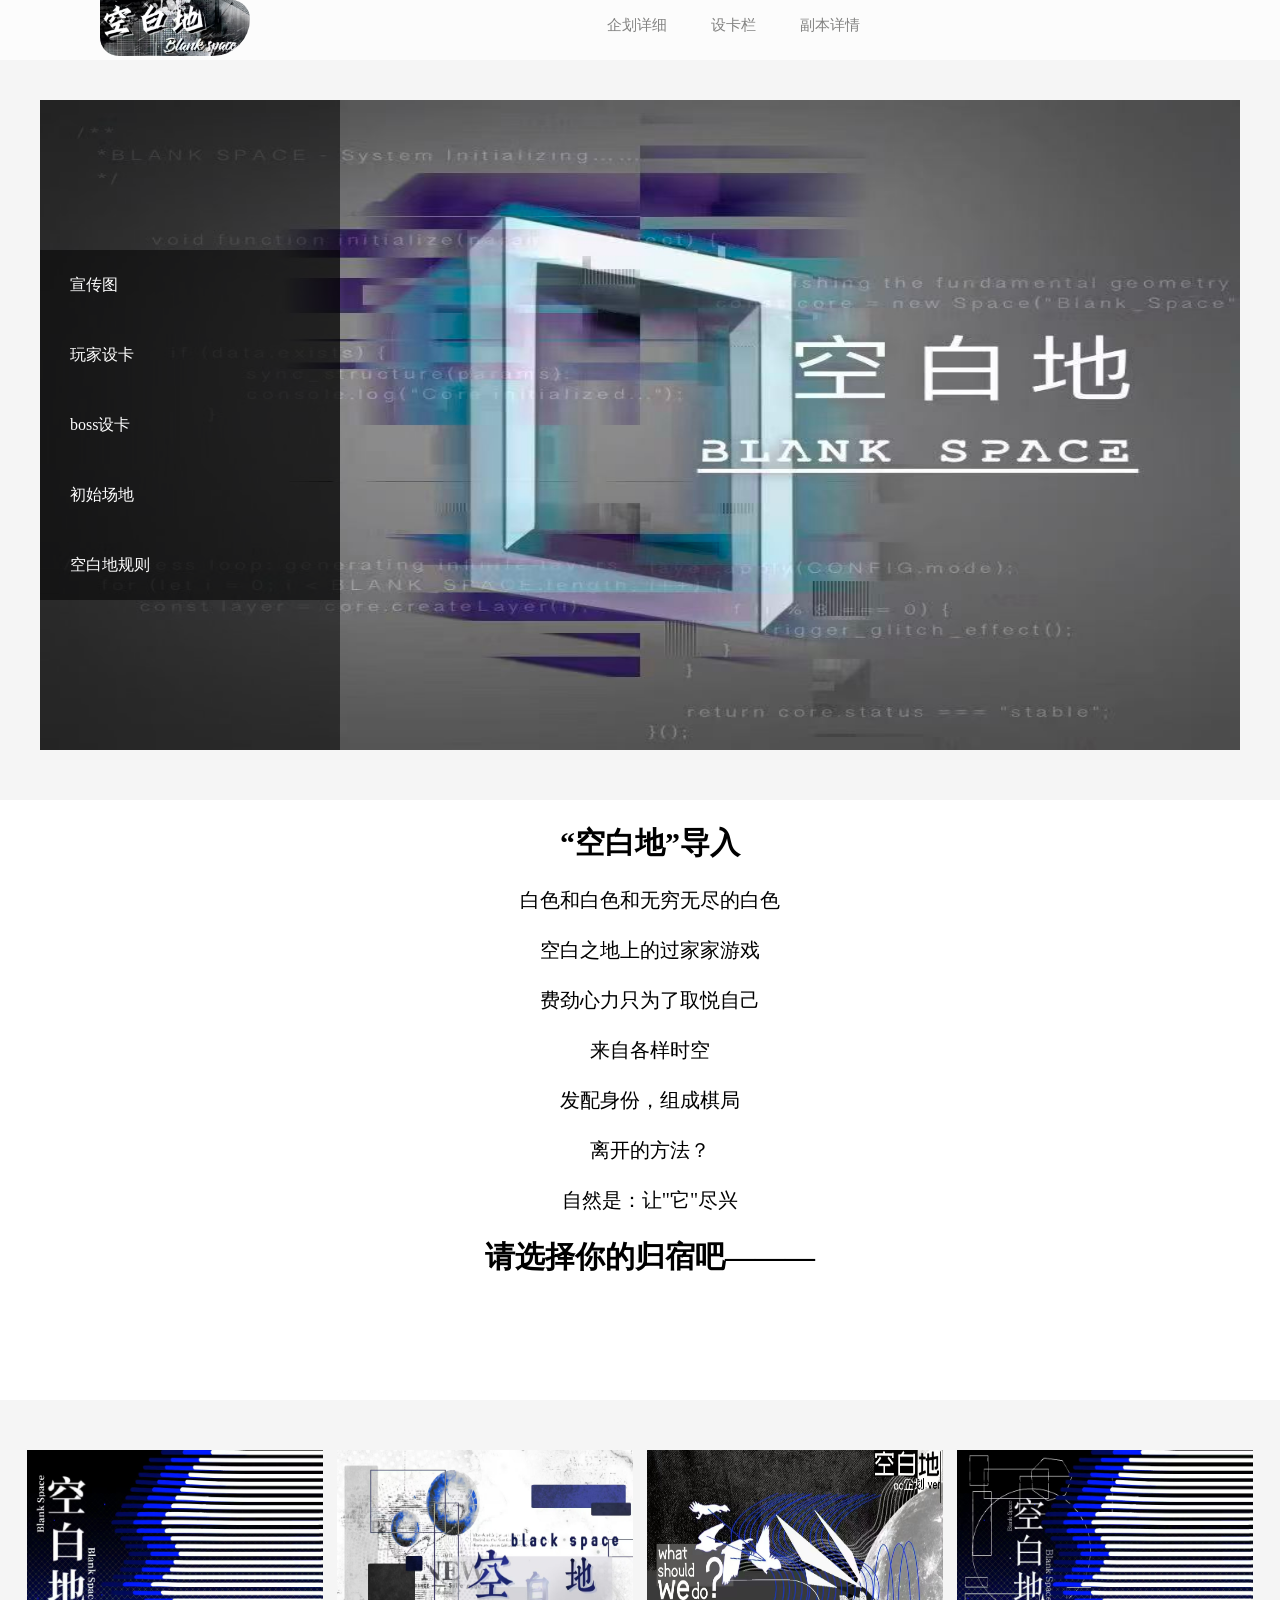
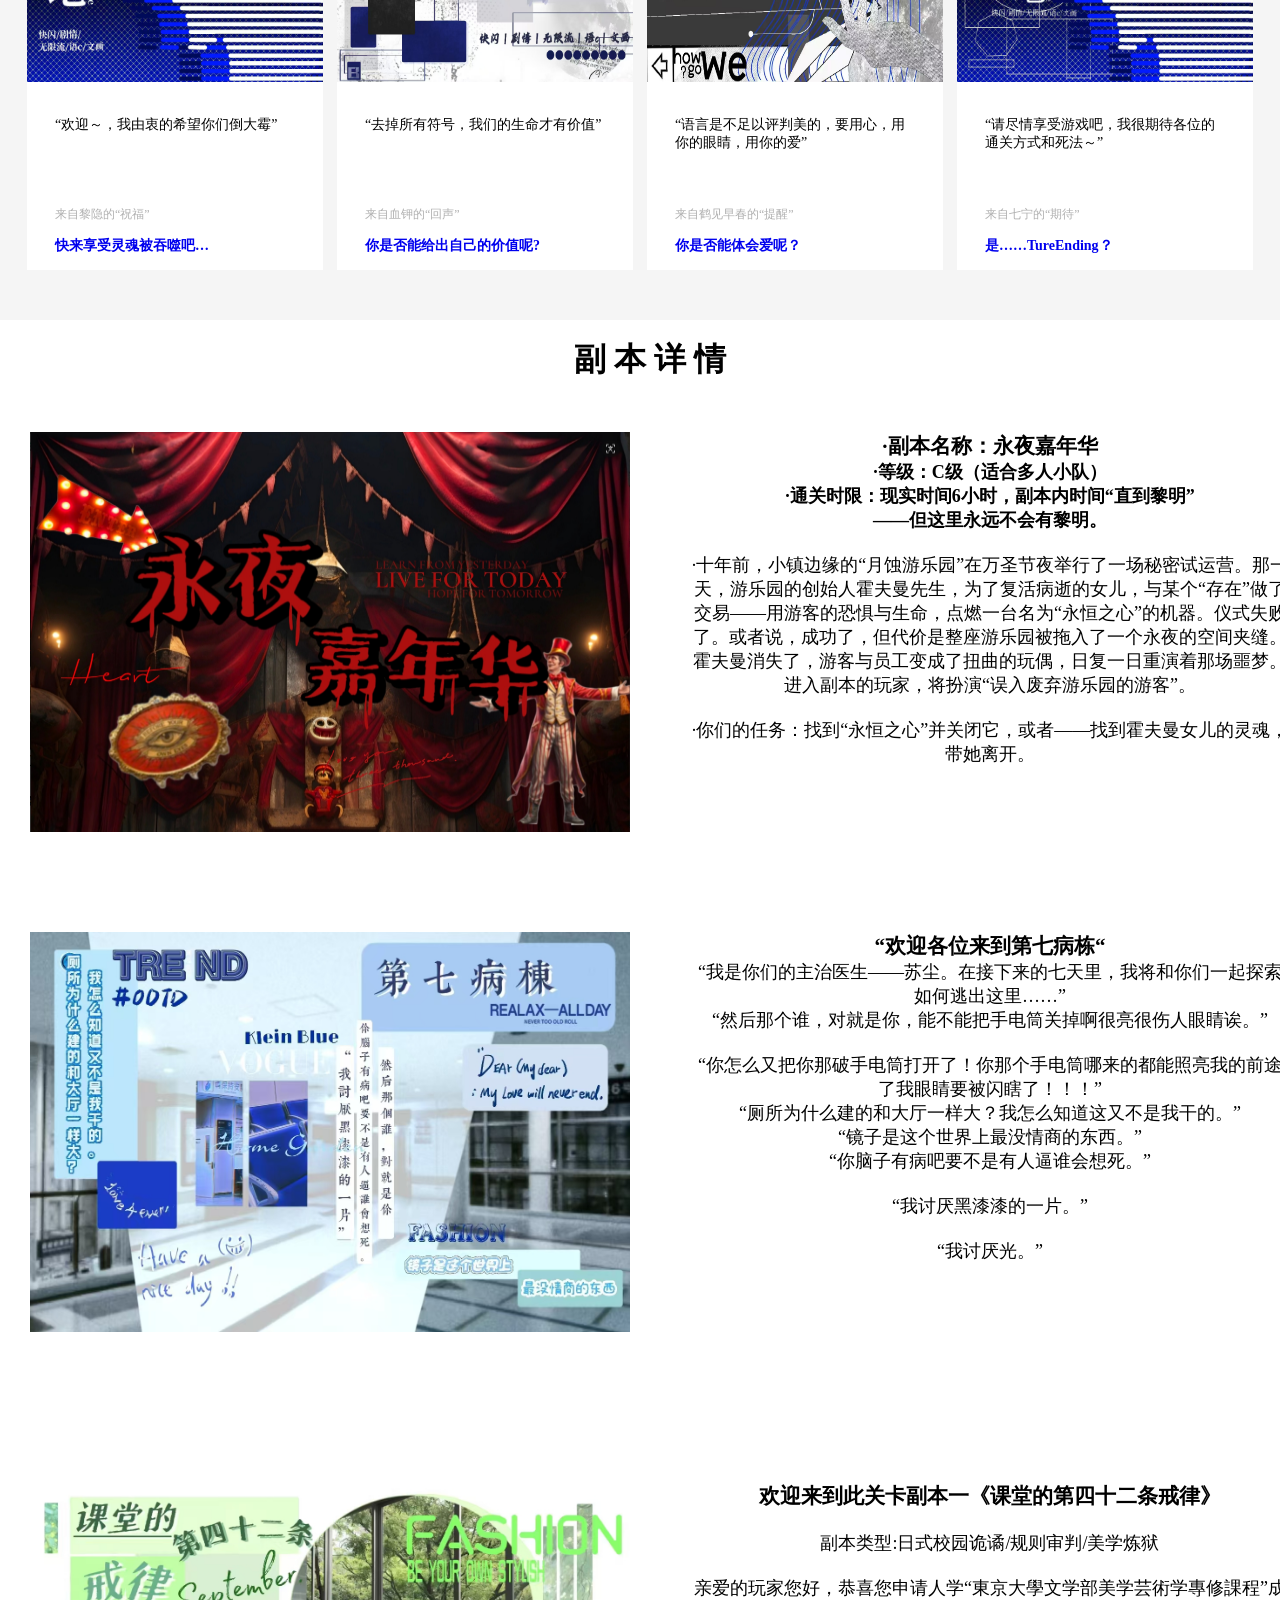
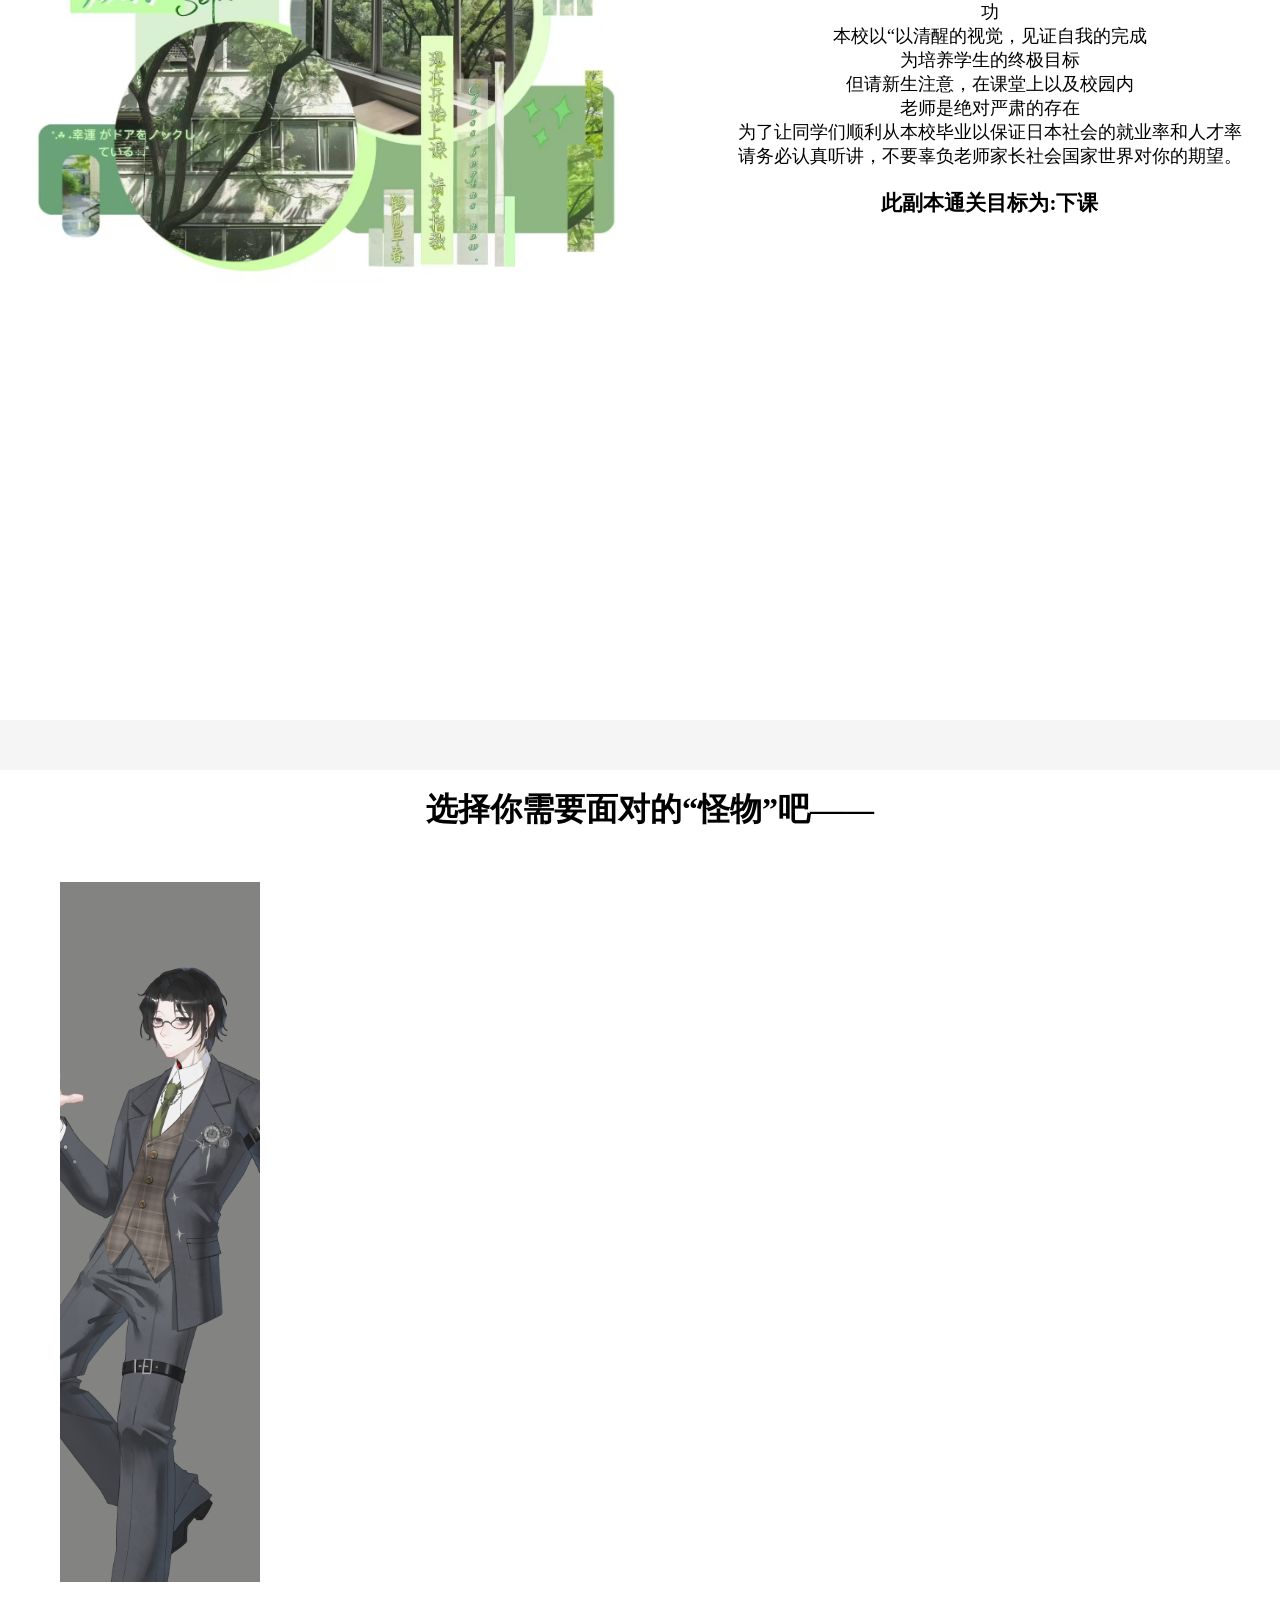
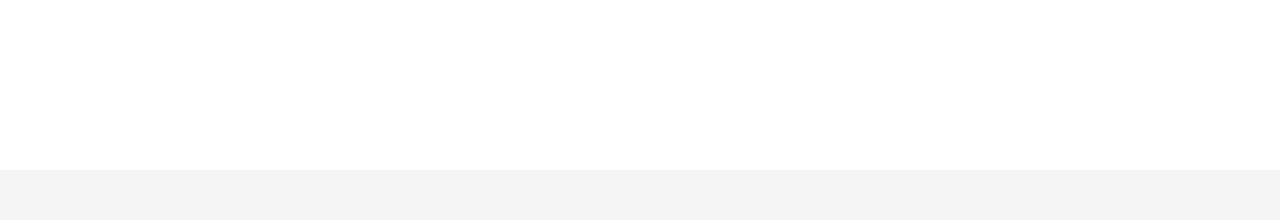
==== commit 177fc31e: "Update index.html" ====
--- a/index.html
+++ b/index.html
@@ -93,7 +93,7 @@
         <h1>副 本 详 情</h1>
         <div class="choose1">
             <div class="fuben1">
-            <a href="./fuben/永夜嘉年华.html"><img src="/空白地练习/images/永夜嘉年华.png" alt="" title="点击进入"></a>
+            <a href="永夜嘉年华.html"><img src="./images/永夜嘉年华.png" alt="" title="点击进入"></a>
         </div>
          <div class="intro1">
             <h3>·副本名称：永夜嘉年华</h3>
